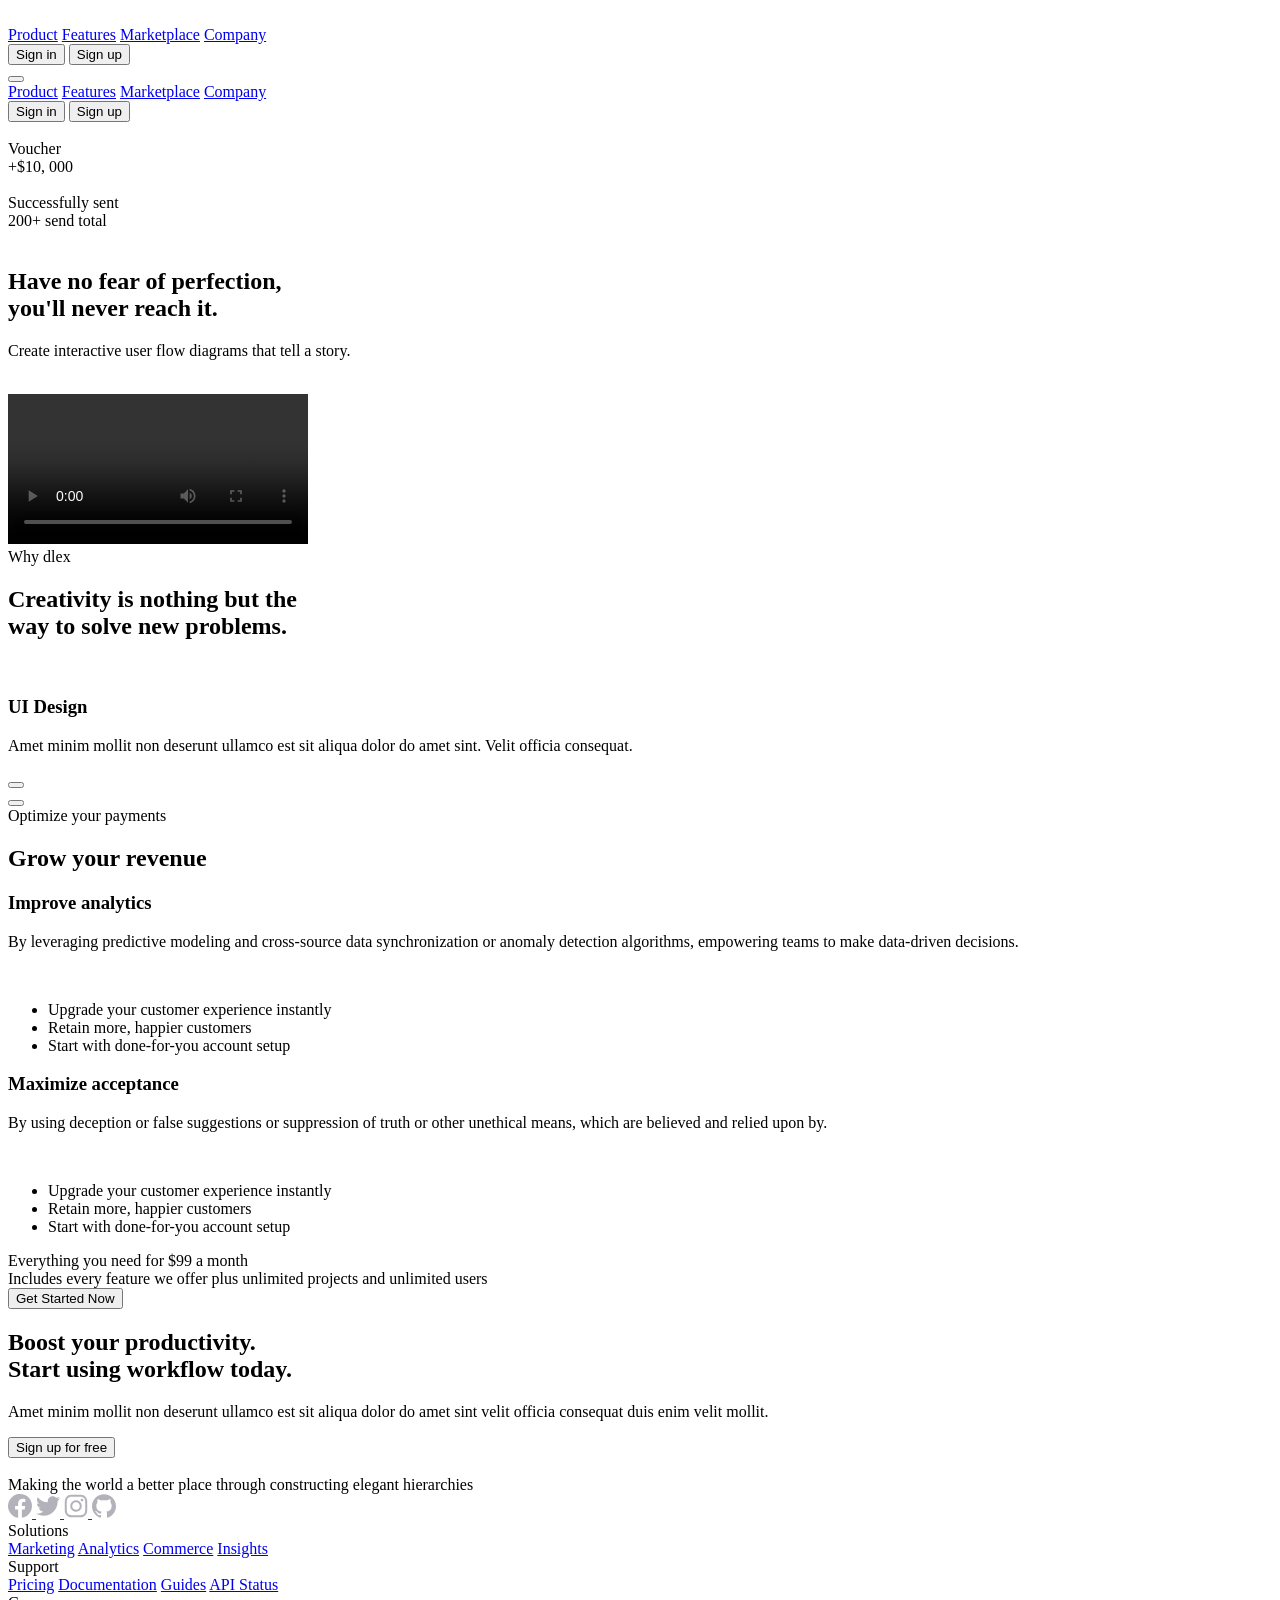
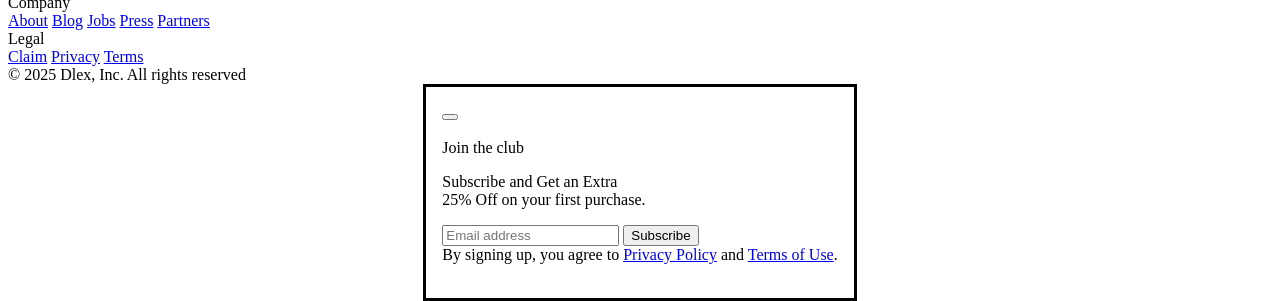
==== public/index.html @ c3bbf48b "feat: add sctructure project" ====
<!DOCTYPE html><html lang="ru"><head>	<meta charset="UTF-8">	<meta name="viewport" content="width=device-width, initial-scale=1.0">	<title>Document</title>	<link rel="preconnect" href="https://fonts.googleapis.com">	<link rel="preconnect" href="https://fonts.gstatic.com" crossorigin>	<link		href="https://fonts.googleapis.com/css2?family=Poppins:ital,wght@0,100;0,200;0,300;0,400;0,500;0,600;0,700;0,800;0,900;1,100;1,200;1,300;1,400;1,500;1,600;1,700;1,800;1,900&display=swap"		rel="stylesheet">	<link rel="stylesheet" href="https://cdn.jsdelivr.net/npm/swiper@11/swiper-bundle.min.css" />	<link rel="stylesheet" href="https://cdn.plyr.io/3.7.8/plyr.css" />	<link rel="stylesheet" href="/css/main.min.css"></head><body>	<header class="header">		<div class="container">			<div class="header-inner">				<a class="header__logotype" href="">					<picture><source srcset="../img/logotype.svg" type="image/webp"><img src="../img/logotype.svg" alt=""></picture>				</a>				<nav class="header-menu">					<a class="header-menu__item" href="#">Product</a>					<a class="header-menu__item" href="#">Features</a>					<a class="header-menu__item" href="#">Marketplace</a>					<a class="header-menu__item" href="#">Company</a>				</nav>				<div class="header-buttons">					<button class="header-buttons__item button--transparent">Sign in</button>					<button class="header-buttons__item button open-popup" data-popup="subscribe">Sign up</button>				</div>				<button class="header-burger">					<span></span>					<span></span>					<span></span>				</button>			</div>		</div>		<div class="header-mobile">			<nav class="header-mobile-menu">				<a class="header-mobile-menu__item" href="#">Product</a>				<a class="header-mobile-menu__item" href="#">Features</a>				<a class="header-mobile-menu__item" href="#">Marketplace</a>				<a class="header-mobile-menu__item" href="#">Company</a>			</nav>			<div class="header-mobile-buttons">				<button class="header-mobile-buttons__item button--transparent">Sign in</button>				<button class="header-mobile-buttons__item button open-popup" data-popup="subscribe">Sign up</button>			</div>		</div>	</header>	<!-- /.header -->	<main class="main">		<section class="hero">			<div class="container">				<div class="hero-inner">					<div class="hero-video-voucher">						<div class="hero-video-voucher__icon">							<picture><source srcset="../img/voucher-icon.svg" type="image/webp"><img src="../img/voucher-icon.svg" alt=""></picture>						</div>						<div class="hero-video-voucher-data">							<div class="hero-video-voucher-data__title">Voucher</div>							<div class="hero-video-voucher-data__price">+$10, 000</div>						</div>					</div>					<div class="hero-video__arrow"></div>					<div class="hero-video-team">						<div class="hero-video-team-header">							<div class="hero-video-team-header__icon">								<picture><source srcset="../img/success-icon.svg" type="image/webp"><img src="../img/success-icon.svg" alt=""></picture>							</div>							<div class="hero-video-team-header-data">								<div class="hero-video-team-header-data__title">Successfully sent</div>								<div class="hero-video-team-header-data__total">200+ send total</div>							</div>						</div>						<div class="hero-video-team-body">							<picture><source srcset="../img/team.webp" type="image/webp"><img class="hero-video-team-body__image" src="../img/team.png" alt=""></picture>						</div>					</div>					<div class="hero-header">						<h1 class="hero-header__title">Have no fear of perfection, <br> you'll never reach it.</h1>						<p class="hero-header__description">Create interactive user flow diagrams that tell a story.</p>						<picture><source srcset="../img/diagramma-icon.svg" type="image/webp"><img class="hero-header__diagramma" src="../img/diagramma-icon.svg" alt=""></picture>						<picture><source srcset="../img/memoji-icon.svg" type="image/webp"><img class="hero-header__memoji" src="../img/memoji-icon.svg" alt=""></picture>					</div>					<div class="hero-video">						<video id="player" class="hero-video__item" playsinline controls							data-poster="../img/hero-video-poster.png">							<source src="../img/hero-video.mp4" type="video/mp4" />						</video>					</div>				</div>			</div>		</section>		<!-- /.hero -->		<section class="creative">			<div class="container">				<div class="creative-inner">					<div class="creative__pretitle pretitle">Why dlex</div>					<h2 class="creative__title title">Creativity is nothing but the <br> way to solve new problems.</h2>					<div class="swiper creative-slider">						<div class="swiper-wrapper">							<div class="swiper-slide creative-slider-slide">								<picture><source srcset="../img/creative-icon-1.svg" type="image/webp"><img class="creative-slider-slide__icon" src="../img/creative-icon-1.svg" alt=""></picture>								<h3 class="creative-slider-slide__title">UI Design</h3>								<p class="creative-slider-slide__description">									Amet minim mollit non deserunt ullamco est sit aliqua dolor do amet sint. Velit									officia consequat.								</p>							</div>							<div class="swiper-slide creative-slider-slide">								<picture><source srcset="../img/creative-icon-2.svg" type="image/webp"><img class="creative-slider-slide__icon" src="../img/creative-icon-2.svg" alt=""></picture>								<h3 class="creative-slider-slide__title">UX & Research</h3>								<p class="creative-slider-slide__description">									Amet minim mollit non deserunt ullamco est sit aliqua dolor do amet sint. Velit									officia consequat.								</p>							</div>							<div class="swiper-slide creative-slider-slide">								<picture><source srcset="../img/creative-icon-3.svg" type="image/webp"><img class="creative-slider-slide__icon" src="../img/creative-icon-3.svg" alt=""></picture>								<h3 class="creative-slider-slide__title">Fast delivery</h3>								<p class="creative-slider-slide__description">									Amet minim mollit non deserunt ullamco est sit aliqua dolor do amet sint. Velit									officia consequat.								</p>							</div>							<div class="swiper-slide creative-slider-slide">								<picture><source srcset="../img/creative-icon-4.svg" type="image/webp"><img class="creative-slider-slide__icon" src="../img/creative-icon-4.svg" alt=""></picture>								<h3 class="creative-slider-slide__title">Customer support</h3>								<p class="creative-slider-slide__description">									Amet minim mollit non deserunt ullamco est sit aliqua dolor do amet sint. Velit									officia consequat.								</p>							</div>							<div class="swiper-slide creative-slider-slide">								<picture><source srcset="../img/creative-icon-2.svg" type="image/webp"><img class="creative-slider-slide__icon" src="../img/creative-icon-2.svg" alt=""></picture>								<h3 class="creative-slider-slide__title">UX & Research</h3>								<p class="creative-slider-slide__description">									Amet minim mollit non deserunt ullamco est sit aliqua dolor do amet sint. Velit									officia consequat.								</p>							</div>						</div>						<div class="creative-slider-controls">							<button class="creative-slider-button-prev"></button>							<div class="creative-slider-pagination"></div>							<button class="creative-slider-button-next"></button>						</div>					</div>				</div>			</div>		</section>		<!-- /.creative -->		<section class="revenue">			<div class="container">				<div class="revenue-inner">					<div class="revenue__pretitle pretitle">Optimize your payments</div>					<h2 class="revenue__title title">Grow your revenue</h2>					<div class="revenue-items">						<div class="revenue-item">							<h3 class="revenue-item__title">Improve analytics</h3>							<p class="revenue-item__description">								By leveraging predictive modeling and cross-source data synchronization or anomaly								detection algorithms, empowering teams to make data-driven decisions.							</p>							<picture><source srcset="../img/revenue-image-1.webp" type="image/webp"><img class="revenue-item__image" src="../img/revenue-image-1.png" alt=""></picture>							<ul class="revenue-item__list">								<li>Upgrade your customer experience instantly</li>								<li>Retain more, happier customers</li>								<li>Start with done-for-you account setup</li>							</ul>						</div>						<div class="revenue-item">							<h3 class="revenue-item__title">Maximize acceptance</h3>							<p class="revenue-item__description">								By using deception or false suggestions or suppression of truth or other unethical								means, which are believed and relied upon by.							</p>							<div class="revenue-item__image-wrapper">								<picture><source srcset="../img/revenue-image-2.webp" type="image/webp"><img class="revenue-item__image" src="../img/revenue-image-2.png" alt=""></picture>								<picture><source srcset="../img/revenue-image-2-child.webp" type="image/webp"><img class="revenue-item__image-label" src="../img/revenue-image-2-child.png" alt=""></picture>							</div>							<ul class="revenue-item__list">								<li>Upgrade your customer experience instantly</li>								<li>Retain more, happier customers</li>								<li>Start with done-for-you account setup</li>							</ul>						</div>					</div>				</div>			</div>		</section>		<!-- /.revenue -->		<section class="price">			<div class="container">				<div class="price-inner">					<div class="price-text">						<div class="price-text__title">Everything you need for <span>$99 a month</span></div>						<div class="price-text__description">							Includes every feature we offer plus unlimited projects and unlimited users						</div>					</div>					<button class="price__button button open-popup" data-popup="subscribe">Get Started Now</button>				</div>			</div>		</section>		<!-- /.price -->		<section class="registration">			<div class="container">				<div class="registration-inner">					<h2 class="registration__title">						Boost your productivity. <br>						Start using workflow today.					</h2>					<p class="registration__description">						Amet minim mollit non deserunt ullamco est sit aliqua dolor do amet sint velit officia consequat						duis enim velit mollit.					</p>					<button class="registration__button button button--light open-popup" data-popup="subscribe">Sign up						for free</button>				</div>			</div>		</section>		<!-- /.registration -->	</main>	<!-- /.main -->	<footer class="footer">		<div class="container">			<div class="footer-inner">				<div class="footer-top">					<div class="footer-column">						<a class="footer__logotype" href="#">							<picture><source srcset="../img/logotype-dark.svg" type="image/webp"><img src="../img/logotype-dark.svg" alt=""></picture>						</a>						<div class="footer__description">							Making the world a better place through constructing elegant hierarchies						</div>						<div class="footer-socials">							<a class="footer-socials__item footer-socials__item--facebook" href="">								<svg xmlns="http://www.w3.org/2000/svg" width="24" height="24" viewBox="0 0 24 24"									fill="none">									<g clip-path="url(#clip0_2008_184)">										<path											d="M24 12.0006C23.9996 9.70738 23.3422 7.46232 22.1056 5.53116C20.8689 3.6 19.1048 2.06362 17.0221 1.1039C14.9394 0.144184 12.6254 -0.198683 10.3538 0.115894C8.08235 0.43047 5.94854 1.38932 4.20505 2.87892C2.46156 4.36852 1.18139 6.3265 0.516104 8.52105C-0.149185 10.7156 -0.171736 13.0548 0.451122 15.2618C1.07398 17.4688 2.31616 19.4511 4.03061 20.974C5.74506 22.4969 7.85999 23.4967 10.125 23.8551V15.4693H7.0785V12.0006H10.125V9.35681C10.125 6.34931 11.9167 4.68806 14.6572 4.68806C15.5573 4.70054 16.4551 4.77875 17.3438 4.92206V7.87556H15.8302C15.5723 7.84131 15.31 7.86553 15.0628 7.94643C14.8155 8.02734 14.5896 8.16285 14.4018 8.34293C14.214 8.52301 14.0691 8.74303 13.978 8.9867C13.8868 9.23037 13.8516 9.49144 13.875 9.75056V12.0006H17.2035L16.671 15.4693H13.875V23.8551C16.6978 23.4085 19.2686 21.9691 21.1248 19.796C22.9809 17.6228 24.0005 14.8585 24 12.0006Z"											fill="#121127" fill-opacity="0.32" />									</g>									<defs>										<clipPath id="clip0_2008_184">											<rect width="24" height="24" fill="white" />										</clipPath>									</defs>								</svg>							</a>							<a class="footer-socials__item footer-socials__item--twitter" href="">								<svg width="24" height="24" viewBox="0 0 24 24" fill="none"									xmlns="http://www.w3.org/2000/svg">									<g clip-path="url(#clip0_2008_185)">										<path											d="M24 4.575C23.1 4.95 22.2 5.25 21.15 5.325C22.2 4.725 22.95 3.75 23.325 2.625C22.35 3.225 21.3 3.6 20.175 3.825C19.275 2.85 18 2.25 16.65 2.25C13.95 2.25 11.7 4.425 11.7 7.2C11.7 7.575 11.775 7.95 11.85 8.325C7.72502 8.1 4.12502 6.15 1.65002 3.15C1.20002 3.9 0.975018 4.725 0.975018 5.625C0.975018 7.35 1.87502 8.85 3.15002 9.75C2.32502 9.75 1.57502 9.525 0.900018 9.15V9.225C0.900018 11.625 2.62502 13.575 4.87502 14.025C4.42502 14.1 4.05002 14.175 3.60002 14.175C3.30002 14.175 3.00002 14.175 2.70002 14.1C3.30002 16.05 5.17502 17.475 7.27502 17.55C5.62502 18.9 3.45002 19.65 1.12502 19.65C0.750018 19.65 0.300018 19.65 -0.0749817 19.575C2.17502 20.925 4.80002 21.75 7.57502 21.75C16.65 21.75 21.6 14.25 21.6 7.725C21.6 7.5 21.6 7.275 21.6 7.125C22.5 6.375 23.325 5.55 24 4.575Z"											fill="#121127" fill-opacity="0.32" />									</g>									<defs>										<clipPath id="clip0_2008_185">											<rect width="24" height="24" fill="white" />										</clipPath>									</defs>								</svg>							</a>							<a class="footer-socials__item footer-socials__item--instagram" href="">								<svg width="24" height="24" viewBox="0 0 24 24" fill="none"									xmlns="http://www.w3.org/2000/svg">									<g clip-path="url(#clip0_2008_186)">										<path											d="M12 2.775C15 2.775 15.36 2.78625 16.5458 2.84025C17.2593 2.84867 17.9662 2.97984 18.6353 3.228C19.1237 3.40832 19.5656 3.69588 19.9283 4.0695C20.3019 4.43218 20.5894 4.87402 20.7698 5.3625C21.0179 6.0316 21.1491 6.73841 21.1575 7.452C21.2115 8.64 21.225 9 21.225 12C21.225 15 21.2138 15.36 21.1598 16.5458C21.1513 17.2593 21.0202 17.9662 20.772 18.6353C20.5847 19.1202 20.2981 19.5606 19.9305 19.9282C19.5629 20.2958 19.1225 20.5825 18.6375 20.7698C17.9684 21.0179 17.2616 21.1491 16.548 21.1575C15.3623 21.2115 15.006 21.2228 12.0023 21.2228C8.9985 21.2228 8.64225 21.2115 7.4565 21.1575C6.74291 21.1491 6.0361 21.0179 5.367 20.7698C4.87852 20.5894 4.43668 20.3019 4.074 19.9282C3.70038 19.5656 3.41282 19.1237 3.2325 18.6353C2.98434 17.9662 2.85317 17.2593 2.84475 16.5458C2.7885 15.36 2.775 15.0037 2.775 12C2.775 8.99625 2.78625 8.64 2.84025 7.45425C2.84867 6.74066 2.97984 6.03385 3.228 5.36475C3.40898 4.87606 3.69731 4.4342 4.07175 4.07175C4.43443 3.69813 4.87627 3.41057 5.36475 3.23025C6.03385 2.98209 6.74066 2.85092 7.45425 2.8425C8.64 2.7885 9 2.775 12 2.775ZM12 0.75C8.9445 0.75 8.56125 0.76275 7.362 0.8175C6.42842 0.83728 5.5049 1.01478 4.6305 1.3425C3.88032 1.62483 3.20059 2.06707 2.6385 2.6385C2.06626 3.20037 1.62324 3.88012 1.34025 4.6305C1.01253 5.5049 0.83503 6.42842 0.81525 7.362C0.76275 8.56125 0.75 8.9445 0.75 12C0.75 15.0555 0.76275 15.4388 0.8175 16.638C0.83728 17.5716 1.01478 18.4951 1.3425 19.3695C1.62549 20.1199 2.06851 20.7996 2.64075 21.3615C3.20262 21.9337 3.88237 22.3768 4.63275 22.6597C5.50715 22.9875 6.43067 23.165 7.36425 23.1847C8.56425 23.2395 8.94675 23.2523 12.0023 23.2523C15.0578 23.2523 15.441 23.2395 16.6403 23.1847C17.5738 23.165 18.4974 22.9875 19.3718 22.6597C20.1188 22.3702 20.7972 21.928 21.3638 21.3615C21.9303 20.795 22.3724 20.1165 22.662 19.3695C22.9897 18.4951 23.1672 17.5716 23.187 16.638C23.2418 15.438 23.2545 15.0555 23.2545 12C23.2545 8.9445 23.2418 8.56125 23.187 7.362C23.1672 6.42842 22.9897 5.5049 22.662 4.6305C22.379 3.88012 21.936 3.20037 21.3638 2.6385C20.8019 2.06626 20.1221 1.62324 19.3718 1.34025C18.4974 1.01253 17.5738 0.83503 16.6403 0.81525C15.4388 0.76275 15.0555 0.75 12 0.75Z"											fill="#121127" fill-opacity="0.32" />										<path											d="M12 6.2251C10.8578 6.2251 9.74125 6.5638 8.79156 7.19836C7.84187 7.83293 7.10167 8.73486 6.66457 9.7901C6.22748 10.8453 6.11311 12.0065 6.33594 13.1267C6.55877 14.247 7.10879 15.276 7.91644 16.0836C8.72408 16.8913 9.75309 17.4413 10.8733 17.6641C11.9936 17.887 13.1547 17.7726 14.21 17.3355C15.2652 16.8984 16.1671 16.1582 16.8017 15.2085C17.4363 14.2588 17.775 13.1423 17.775 12.0001C17.775 10.4685 17.1665 8.99958 16.0835 7.91656C15.0005 6.83353 13.5316 6.2251 12 6.2251ZM12 15.7501C11.2583 15.7501 10.5333 15.5302 9.91659 15.1181C9.29991 14.7061 8.81926 14.1204 8.53543 13.4352C8.2516 12.7499 8.17734 11.9959 8.32203 11.2685C8.46673 10.5411 8.82388 9.87289 9.34833 9.34845C9.87277 8.824 10.541 8.46685 11.2684 8.32215C11.9958 8.17746 12.7498 8.25172 13.435 8.53555C14.1203 8.81938 14.7059 9.30002 15.118 9.91671C15.53 10.5334 15.75 11.2584 15.75 12.0001C15.75 12.9947 15.3549 13.9485 14.6516 14.6517C13.9484 15.355 12.9945 15.7501 12 15.7501Z"											fill="#121127" fill-opacity="0.32" />										<path											d="M18.0052 7.34478C18.7508 7.34478 19.3552 6.74036 19.3552 5.99478C19.3552 5.24919 18.7508 4.64478 18.0052 4.64478C17.2597 4.64478 16.6552 5.24919 16.6552 5.99478C16.6552 6.74036 17.2597 7.34478 18.0052 7.34478Z"											fill="#121127" fill-opacity="0.32" />									</g>									<defs>										<clipPath id="clip0_2008_186">											<rect width="24" height="24" fill="white" />										</clipPath>									</defs>								</svg>							</a>							<a class="footer-socials__item footer-socials__item--github" href="">								<svg width="24" height="24" viewBox="0 0 24 24" fill="none"									xmlns="http://www.w3.org/2000/svg">									<g clip-path="url(#clip0_2008_187)">										<path fill-rule="evenodd" clip-rule="evenodd"											d="M12 0.300049C5.4 0.300049 0 5.70005 0 12.3C0 17.625 3.45 22.1251 8.175 23.7001C8.775 23.7751 9 23.475 9 23.1C9 22.8001 9 22.0501 9 21.0751C5.625 21.8251 4.95 19.5001 4.95 19.5001C4.425 18.1501 3.6 17.7751 3.6 17.7751C2.475 17.0251 3.675 17.0251 3.675 17.0251C4.875 17.1001 5.55 18.225 5.55 18.225C6.6 20.0251 8.325 19.5001 9.075 19.2001C9.15 18.4501 9.525 17.9251 9.825 17.625C7.125 17.3251 4.35 16.2751 4.35 11.7001C4.35 10.425 4.8 9.30005 5.55 8.47505C5.4 8.17505 5.025 6.97505 5.7 5.32505C5.7 5.32505 6.675 5.02505 9 6.52505C9.975 6.22505 10.95 6.15005 12 6.15005C13.05 6.15005 14.025 6.30005 15 6.52505C17.325 4.95005 18.3 5.25005 18.3 5.25005C18.975 6.90005 18.525 8.10005 18.45 8.40005C19.2 9.22505 19.65 10.2751 19.65 11.625C19.65 16.2001 16.875 17.25 14.175 17.5501C14.625 17.9251 15 18.6751 15 19.8001C15 21.375 15 22.725 15 23.1C15 23.4001 15.225 23.7751 15.825 23.7001C20.55 22.1251 24 17.625 24 12.3C24 5.70005 18.6 0.300049 12 0.300049Z"											fill="#121127" fill-opacity="0.32" />									</g>									<defs>										<clipPath id="clip0_2008_187">											<rect width="24" height="24" fill="white" />										</clipPath>									</defs>								</svg>							</a>						</div>					</div>					<div class="footer-column">						<div class="footer-column__title">Solutions</div>						<nav class="footer-column-menu">							<a class="footer-column-menu__item" href="#">Marketing</a>							<a class="footer-column-menu__item" href="#">Analytics</a>							<a class="footer-column-menu__item" href="#">Commerce</a>							<a class="footer-column-menu__item" href="#">Insights</a>						</nav>					</div>					<div class="footer-column">						<div class="footer-column__title">Support</div>						<nav class="footer-column-menu">							<a class="footer-column-menu__item" href="#">Pricing</a>							<a class="footer-column-menu__item" href="#">Documentation</a>							<a class="footer-column-menu__item" href="#">Guides</a>							<a class="footer-column-menu__item" href="#">API Status</a>						</nav>					</div>					<div class="footer-column">						<div class="footer-column__title">Company</div>						<nav class="footer-column-menu">							<a class="footer-column-menu__item" href="#">About</a>							<a class="footer-column-menu__item" href="#">Blog</a>							<a class="footer-column-menu__item" href="#">Jobs</a>							<a class="footer-column-menu__item" href="#">Press</a>							<a class="footer-column-menu__item" href="#">Partners</a>						</nav>					</div>					<div class="footer-column">						<div class="footer-column__title">Legal</div>						<nav class="footer-column-menu">							<a class="footer-column-menu__item" href="#">Claim</a>							<a class="footer-column-menu__item" href="#">Privacy</a>							<a class="footer-column-menu__item" href="#">Terms</a>						</nav>					</div>				</div>				<div class="footer-bottom">					&copy; 2025 Dlex, Inc. All rights reserved				</div>			</div>		</div>	</footer>	<!-- /.footer -->	<div class="popup-wrapper" data-popup="subscribe">		<dialog class="popup" open>			<button class="popup__close"></button>			<div class="popup-body">				<div class="popup-action">					<picture><source srcset="../img/logotype-popup.svg" type="image/webp"><img class="popup-action__logotype" src="../img/logotype-popup.svg" alt=""></picture>					<div class="popup-action__title">Join the club</div>					<p class="popup-action__description">						Subscribe and Get an Extra <br>						25% Off on your first purchase.					</p>					<form class="popup-action-form" action="#">						<input class="popup-action-form__field" type="email" name="email" placeholder="Email address"							required>						<button class="popup-action-form__button">Subscribe</button>						<div class="popup-action-form__policy">							By signing up, you agree to <a href="#">Privacy Policy</a> and <a href="#">Terms of Use</a>.						</div>					</form>				</div>				<div class="popup-image">					<picture><source srcset="../img/popup-image.webp" type="image/webp"><img class="popup-image__item" src="../img/popup-image.png" alt=""></picture>				</div>			</div>		</dialog>	</div>	<script src="https://cdn.jsdelivr.net/npm/swiper@11/swiper-bundle.min.js"></script>	<script src="https://cdn.plyr.io/3.7.8/plyr.js"></script>	<script src="/js/main.js"></script></body></html>
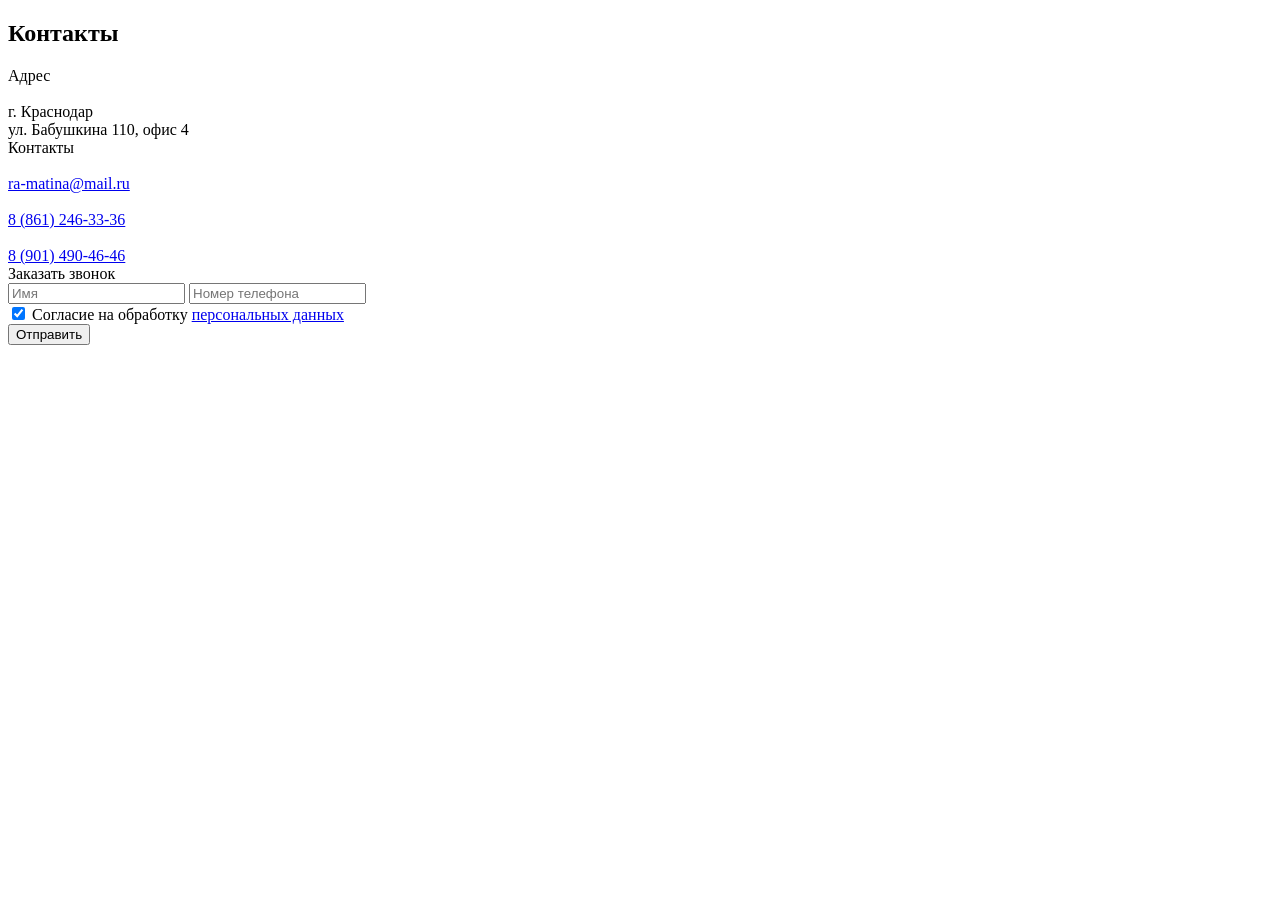
==== commit 76cc27ae: "feat: add contacts section, form" ====
--- a/public/index.html
+++ b/public/index.html
@@ -1 +1 @@
-<!DOCTYPE html><html lang="ru"><head>	<meta charset="UTF-8">	<meta name="viewport" content="width=device-width, initial-scale=1.0">	<title>Document</title>	<link rel="preconnect" href="https://fonts.googleapis.com">	<link rel="preconnect" href="https://fonts.gstatic.com" crossorigin>	<link		href="https://fonts.googleapis.com/css2?family=Poppins:ital,wght@0,100;0,200;0,300;0,400;0,500;0,600;0,700;0,800;0,900;1,100;1,200;1,300;1,400;1,500;1,600;1,700;1,800;1,900&display=swap"		rel="stylesheet">	<link rel="stylesheet" href="https://cdn.jsdelivr.net/npm/swiper@11/swiper-bundle.min.css" />	<link rel="stylesheet" href="https://cdn.plyr.io/3.7.8/plyr.css" />	<link rel="stylesheet" href="/css/main.min.css"></head><body>	<header class="header">		<div class="container">			<div class="header-inner">				<a class="header__logotype" href="">					<picture><source srcset="../img/logotype.svg" type="image/webp"><img src="../img/logotype.svg" alt=""></picture>				</a>				<nav class="header-menu">					<a class="header-menu__item" href="#">Product</a>					<a class="header-menu__item" href="#">Features</a>					<a class="header-menu__item" href="#">Marketplace</a>					<a class="header-menu__item" href="#">Company</a>				</nav>				<div class="header-buttons">					<button class="header-buttons__item button--transparent">Sign in</button>					<button class="header-buttons__item button open-popup" data-popup="subscribe">Sign up</button>				</div>				<button class="header-burger">					<span></span>					<span></span>					<span></span>				</button>			</div>		</div>		<div class="header-mobile">			<nav class="header-mobile-menu">				<a class="header-mobile-menu__item" href="#">Product</a>				<a class="header-mobile-menu__item" href="#">Features</a>				<a class="header-mobile-menu__item" href="#">Marketplace</a>				<a class="header-mobile-menu__item" href="#">Company</a>			</nav>			<div class="header-mobile-buttons">				<button class="header-mobile-buttons__item button--transparent">Sign in</button>				<button class="header-mobile-buttons__item button open-popup" data-popup="subscribe">Sign up</button>			</div>		</div>	</header>	<!-- /.header -->	<main class="main">		<section class="hero">			<div class="container">				<div class="hero-inner">					<div class="hero-video-voucher">						<div class="hero-video-voucher__icon">							<picture><source srcset="../img/voucher-icon.svg" type="image/webp"><img src="../img/voucher-icon.svg" alt=""></picture>						</div>						<div class="hero-video-voucher-data">							<div class="hero-video-voucher-data__title">Voucher</div>							<div class="hero-video-voucher-data__price">+$10, 000</div>						</div>					</div>					<div class="hero-video__arrow"></div>					<div class="hero-video-team">						<div class="hero-video-team-header">							<div class="hero-video-team-header__icon">								<picture><source srcset="../img/success-icon.svg" type="image/webp"><img src="../img/success-icon.svg" alt=""></picture>							</div>							<div class="hero-video-team-header-data">								<div class="hero-video-team-header-data__title">Successfully sent</div>								<div class="hero-video-team-header-data__total">200+ send total</div>							</div>						</div>						<div class="hero-video-team-body">							<picture><source srcset="../img/team.webp" type="image/webp"><img class="hero-video-team-body__image" src="../img/team.png" alt=""></picture>						</div>					</div>					<div class="hero-header">						<h1 class="hero-header__title">Have no fear of perfection, <br> you'll never reach it.</h1>						<p class="hero-header__description">Create interactive user flow diagrams that tell a story.</p>						<picture><source srcset="../img/diagramma-icon.svg" type="image/webp"><img class="hero-header__diagramma" src="../img/diagramma-icon.svg" alt=""></picture>						<picture><source srcset="../img/memoji-icon.svg" type="image/webp"><img class="hero-header__memoji" src="../img/memoji-icon.svg" alt=""></picture>					</div>					<div class="hero-video">						<video id="player" class="hero-video__item" playsinline controls							data-poster="../img/hero-video-poster.png">							<source src="../img/hero-video.mp4" type="video/mp4" />						</video>					</div>				</div>			</div>		</section>		<!-- /.hero -->		<section class="creative">			<div class="container">				<div class="creative-inner">					<div class="creative__pretitle pretitle">Why dlex</div>					<h2 class="creative__title title">Creativity is nothing but the <br> way to solve new problems.</h2>					<div class="swiper creative-slider">						<div class="swiper-wrapper">							<div class="swiper-slide creative-slider-slide">								<picture><source srcset="../img/creative-icon-1.svg" type="image/webp"><img class="creative-slider-slide__icon" src="../img/creative-icon-1.svg" alt=""></picture>								<h3 class="creative-slider-slide__title">UI Design</h3>								<p class="creative-slider-slide__description">									Amet minim mollit non deserunt ullamco est sit aliqua dolor do amet sint. Velit									officia consequat.								</p>							</div>							<div class="swiper-slide creative-slider-slide">								<picture><source srcset="../img/creative-icon-2.svg" type="image/webp"><img class="creative-slider-slide__icon" src="../img/creative-icon-2.svg" alt=""></picture>								<h3 class="creative-slider-slide__title">UX & Research</h3>								<p class="creative-slider-slide__description">									Amet minim mollit non deserunt ullamco est sit aliqua dolor do amet sint. Velit									officia consequat.								</p>							</div>							<div class="swiper-slide creative-slider-slide">								<picture><source srcset="../img/creative-icon-3.svg" type="image/webp"><img class="creative-slider-slide__icon" src="../img/creative-icon-3.svg" alt=""></picture>								<h3 class="creative-slider-slide__title">Fast delivery</h3>								<p class="creative-slider-slide__description">									Amet minim mollit non deserunt ullamco est sit aliqua dolor do amet sint. Velit									officia consequat.								</p>							</div>							<div class="swiper-slide creative-slider-slide">								<picture><source srcset="../img/creative-icon-4.svg" type="image/webp"><img class="creative-slider-slide__icon" src="../img/creative-icon-4.svg" alt=""></picture>								<h3 class="creative-slider-slide__title">Customer support</h3>								<p class="creative-slider-slide__description">									Amet minim mollit non deserunt ullamco est sit aliqua dolor do amet sint. Velit									officia consequat.								</p>							</div>							<div class="swiper-slide creative-slider-slide">								<picture><source srcset="../img/creative-icon-2.svg" type="image/webp"><img class="creative-slider-slide__icon" src="../img/creative-icon-2.svg" alt=""></picture>								<h3 class="creative-slider-slide__title">UX & Research</h3>								<p class="creative-slider-slide__description">									Amet minim mollit non deserunt ullamco est sit aliqua dolor do amet sint. Velit									officia consequat.								</p>							</div>						</div>						<div class="creative-slider-controls">							<button class="creative-slider-button-prev"></button>							<div class="creative-slider-pagination"></div>							<button class="creative-slider-button-next"></button>						</div>					</div>				</div>			</div>		</section>		<!-- /.creative -->		<section class="revenue">			<div class="container">				<div class="revenue-inner">					<div class="revenue__pretitle pretitle">Optimize your payments</div>					<h2 class="revenue__title title">Grow your revenue</h2>					<div class="revenue-items">						<div class="revenue-item">							<h3 class="revenue-item__title">Improve analytics</h3>							<p class="revenue-item__description">								By leveraging predictive modeling and cross-source data synchronization or anomaly								detection algorithms, empowering teams to make data-driven decisions.							</p>							<picture><source srcset="../img/revenue-image-1.webp" type="image/webp"><img class="revenue-item__image" src="../img/revenue-image-1.png" alt=""></picture>							<ul class="revenue-item__list">								<li>Upgrade your customer experience instantly</li>								<li>Retain more, happier customers</li>								<li>Start with done-for-you account setup</li>							</ul>						</div>						<div class="revenue-item">							<h3 class="revenue-item__title">Maximize acceptance</h3>							<p class="revenue-item__description">								By using deception or false suggestions or suppression of truth or other unethical								means, which are believed and relied upon by.							</p>							<div class="revenue-item__image-wrapper">								<picture><source srcset="../img/revenue-image-2.webp" type="image/webp"><img class="revenue-item__image" src="../img/revenue-image-2.png" alt=""></picture>								<picture><source srcset="../img/revenue-image-2-child.webp" type="image/webp"><img class="revenue-item__image-label" src="../img/revenue-image-2-child.png" alt=""></picture>							</div>							<ul class="revenue-item__list">								<li>Upgrade your customer experience instantly</li>								<li>Retain more, happier customers</li>								<li>Start with done-for-you account setup</li>							</ul>						</div>					</div>				</div>			</div>		</section>		<!-- /.revenue -->		<section class="price">			<div class="container">				<div class="price-inner">					<div class="price-text">						<div class="price-text__title">Everything you need for <span>$99 a month</span></div>						<div class="price-text__description">							Includes every feature we offer plus unlimited projects and unlimited users						</div>					</div>					<button class="price__button button open-popup" data-popup="subscribe">Get Started Now</button>				</div>			</div>		</section>		<!-- /.price -->		<section class="registration">			<div class="container">				<div class="registration-inner">					<h2 class="registration__title">						Boost your productivity. <br>						Start using workflow today.					</h2>					<p class="registration__description">						Amet minim mollit non deserunt ullamco est sit aliqua dolor do amet sint velit officia consequat						duis enim velit mollit.					</p>					<button class="registration__button button button--light open-popup" data-popup="subscribe">Sign up						for free</button>				</div>			</div>		</section>		<!-- /.registration -->	</main>	<!-- /.main -->	<footer class="footer">		<div class="container">			<div class="footer-inner">				<div class="footer-top">					<div class="footer-column">						<a class="footer__logotype" href="#">							<picture><source srcset="../img/logotype-dark.svg" type="image/webp"><img src="../img/logotype-dark.svg" alt=""></picture>						</a>						<div class="footer__description">							Making the world a better place through constructing elegant hierarchies						</div>						<div class="footer-socials">							<a class="footer-socials__item footer-socials__item--facebook" href="">								<svg xmlns="http://www.w3.org/2000/svg" width="24" height="24" viewBox="0 0 24 24"									fill="none">									<g clip-path="url(#clip0_2008_184)">										<path											d="M24 12.0006C23.9996 9.70738 23.3422 7.46232 22.1056 5.53116C20.8689 3.6 19.1048 2.06362 17.0221 1.1039C14.9394 0.144184 12.6254 -0.198683 10.3538 0.115894C8.08235 0.43047 5.94854 1.38932 4.20505 2.87892C2.46156 4.36852 1.18139 6.3265 0.516104 8.52105C-0.149185 10.7156 -0.171736 13.0548 0.451122 15.2618C1.07398 17.4688 2.31616 19.4511 4.03061 20.974C5.74506 22.4969 7.85999 23.4967 10.125 23.8551V15.4693H7.0785V12.0006H10.125V9.35681C10.125 6.34931 11.9167 4.68806 14.6572 4.68806C15.5573 4.70054 16.4551 4.77875 17.3438 4.92206V7.87556H15.8302C15.5723 7.84131 15.31 7.86553 15.0628 7.94643C14.8155 8.02734 14.5896 8.16285 14.4018 8.34293C14.214 8.52301 14.0691 8.74303 13.978 8.9867C13.8868 9.23037 13.8516 9.49144 13.875 9.75056V12.0006H17.2035L16.671 15.4693H13.875V23.8551C16.6978 23.4085 19.2686 21.9691 21.1248 19.796C22.9809 17.6228 24.0005 14.8585 24 12.0006Z"											fill="#121127" fill-opacity="0.32" />									</g>									<defs>										<clipPath id="clip0_2008_184">											<rect width="24" height="24" fill="white" />										</clipPath>									</defs>								</svg>							</a>							<a class="footer-socials__item footer-socials__item--twitter" href="">								<svg width="24" height="24" viewBox="0 0 24 24" fill="none"									xmlns="http://www.w3.org/2000/svg">									<g clip-path="url(#clip0_2008_185)">										<path											d="M24 4.575C23.1 4.95 22.2 5.25 21.15 5.325C22.2 4.725 22.95 3.75 23.325 2.625C22.35 3.225 21.3 3.6 20.175 3.825C19.275 2.85 18 2.25 16.65 2.25C13.95 2.25 11.7 4.425 11.7 7.2C11.7 7.575 11.775 7.95 11.85 8.325C7.72502 8.1 4.12502 6.15 1.65002 3.15C1.20002 3.9 0.975018 4.725 0.975018 5.625C0.975018 7.35 1.87502 8.85 3.15002 9.75C2.32502 9.75 1.57502 9.525 0.900018 9.15V9.225C0.900018 11.625 2.62502 13.575 4.87502 14.025C4.42502 14.1 4.05002 14.175 3.60002 14.175C3.30002 14.175 3.00002 14.175 2.70002 14.1C3.30002 16.05 5.17502 17.475 7.27502 17.55C5.62502 18.9 3.45002 19.65 1.12502 19.65C0.750018 19.65 0.300018 19.65 -0.0749817 19.575C2.17502 20.925 4.80002 21.75 7.57502 21.75C16.65 21.75 21.6 14.25 21.6 7.725C21.6 7.5 21.6 7.275 21.6 7.125C22.5 6.375 23.325 5.55 24 4.575Z"											fill="#121127" fill-opacity="0.32" />									</g>									<defs>										<clipPath id="clip0_2008_185">											<rect width="24" height="24" fill="white" />										</clipPath>									</defs>								</svg>							</a>							<a class="footer-socials__item footer-socials__item--instagram" href="">								<svg width="24" height="24" viewBox="0 0 24 24" fill="none"									xmlns="http://www.w3.org/2000/svg">									<g clip-path="url(#clip0_2008_186)">										<path											d="M12 2.775C15 2.775 15.36 2.78625 16.5458 2.84025C17.2593 2.84867 17.9662 2.97984 18.6353 3.228C19.1237 3.40832 19.5656 3.69588 19.9283 4.0695C20.3019 4.43218 20.5894 4.87402 20.7698 5.3625C21.0179 6.0316 21.1491 6.73841 21.1575 7.452C21.2115 8.64 21.225 9 21.225 12C21.225 15 21.2138 15.36 21.1598 16.5458C21.1513 17.2593 21.0202 17.9662 20.772 18.6353C20.5847 19.1202 20.2981 19.5606 19.9305 19.9282C19.5629 20.2958 19.1225 20.5825 18.6375 20.7698C17.9684 21.0179 17.2616 21.1491 16.548 21.1575C15.3623 21.2115 15.006 21.2228 12.0023 21.2228C8.9985 21.2228 8.64225 21.2115 7.4565 21.1575C6.74291 21.1491 6.0361 21.0179 5.367 20.7698C4.87852 20.5894 4.43668 20.3019 4.074 19.9282C3.70038 19.5656 3.41282 19.1237 3.2325 18.6353C2.98434 17.9662 2.85317 17.2593 2.84475 16.5458C2.7885 15.36 2.775 15.0037 2.775 12C2.775 8.99625 2.78625 8.64 2.84025 7.45425C2.84867 6.74066 2.97984 6.03385 3.228 5.36475C3.40898 4.87606 3.69731 4.4342 4.07175 4.07175C4.43443 3.69813 4.87627 3.41057 5.36475 3.23025C6.03385 2.98209 6.74066 2.85092 7.45425 2.8425C8.64 2.7885 9 2.775 12 2.775ZM12 0.75C8.9445 0.75 8.56125 0.76275 7.362 0.8175C6.42842 0.83728 5.5049 1.01478 4.6305 1.3425C3.88032 1.62483 3.20059 2.06707 2.6385 2.6385C2.06626 3.20037 1.62324 3.88012 1.34025 4.6305C1.01253 5.5049 0.83503 6.42842 0.81525 7.362C0.76275 8.56125 0.75 8.9445 0.75 12C0.75 15.0555 0.76275 15.4388 0.8175 16.638C0.83728 17.5716 1.01478 18.4951 1.3425 19.3695C1.62549 20.1199 2.06851 20.7996 2.64075 21.3615C3.20262 21.9337 3.88237 22.3768 4.63275 22.6597C5.50715 22.9875 6.43067 23.165 7.36425 23.1847C8.56425 23.2395 8.94675 23.2523 12.0023 23.2523C15.0578 23.2523 15.441 23.2395 16.6403 23.1847C17.5738 23.165 18.4974 22.9875 19.3718 22.6597C20.1188 22.3702 20.7972 21.928 21.3638 21.3615C21.9303 20.795 22.3724 20.1165 22.662 19.3695C22.9897 18.4951 23.1672 17.5716 23.187 16.638C23.2418 15.438 23.2545 15.0555 23.2545 12C23.2545 8.9445 23.2418 8.56125 23.187 7.362C23.1672 6.42842 22.9897 5.5049 22.662 4.6305C22.379 3.88012 21.936 3.20037 21.3638 2.6385C20.8019 2.06626 20.1221 1.62324 19.3718 1.34025C18.4974 1.01253 17.5738 0.83503 16.6403 0.81525C15.4388 0.76275 15.0555 0.75 12 0.75Z"											fill="#121127" fill-opacity="0.32" />										<path											d="M12 6.2251C10.8578 6.2251 9.74125 6.5638 8.79156 7.19836C7.84187 7.83293 7.10167 8.73486 6.66457 9.7901C6.22748 10.8453 6.11311 12.0065 6.33594 13.1267C6.55877 14.247 7.10879 15.276 7.91644 16.0836C8.72408 16.8913 9.75309 17.4413 10.8733 17.6641C11.9936 17.887 13.1547 17.7726 14.21 17.3355C15.2652 16.8984 16.1671 16.1582 16.8017 15.2085C17.4363 14.2588 17.775 13.1423 17.775 12.0001C17.775 10.4685 17.1665 8.99958 16.0835 7.91656C15.0005 6.83353 13.5316 6.2251 12 6.2251ZM12 15.7501C11.2583 15.7501 10.5333 15.5302 9.91659 15.1181C9.29991 14.7061 8.81926 14.1204 8.53543 13.4352C8.2516 12.7499 8.17734 11.9959 8.32203 11.2685C8.46673 10.5411 8.82388 9.87289 9.34833 9.34845C9.87277 8.824 10.541 8.46685 11.2684 8.32215C11.9958 8.17746 12.7498 8.25172 13.435 8.53555C14.1203 8.81938 14.7059 9.30002 15.118 9.91671C15.53 10.5334 15.75 11.2584 15.75 12.0001C15.75 12.9947 15.3549 13.9485 14.6516 14.6517C13.9484 15.355 12.9945 15.7501 12 15.7501Z"											fill="#121127" fill-opacity="0.32" />										<path											d="M18.0052 7.34478C18.7508 7.34478 19.3552 6.74036 19.3552 5.99478C19.3552 5.24919 18.7508 4.64478 18.0052 4.64478C17.2597 4.64478 16.6552 5.24919 16.6552 5.99478C16.6552 6.74036 17.2597 7.34478 18.0052 7.34478Z"											fill="#121127" fill-opacity="0.32" />									</g>									<defs>										<clipPath id="clip0_2008_186">											<rect width="24" height="24" fill="white" />										</clipPath>									</defs>								</svg>							</a>							<a class="footer-socials__item footer-socials__item--github" href="">								<svg width="24" height="24" viewBox="0 0 24 24" fill="none"									xmlns="http://www.w3.org/2000/svg">									<g clip-path="url(#clip0_2008_187)">										<path fill-rule="evenodd" clip-rule="evenodd"											d="M12 0.300049C5.4 0.300049 0 5.70005 0 12.3C0 17.625 3.45 22.1251 8.175 23.7001C8.775 23.7751 9 23.475 9 23.1C9 22.8001 9 22.0501 9 21.0751C5.625 21.8251 4.95 19.5001 4.95 19.5001C4.425 18.1501 3.6 17.7751 3.6 17.7751C2.475 17.0251 3.675 17.0251 3.675 17.0251C4.875 17.1001 5.55 18.225 5.55 18.225C6.6 20.0251 8.325 19.5001 9.075 19.2001C9.15 18.4501 9.525 17.9251 9.825 17.625C7.125 17.3251 4.35 16.2751 4.35 11.7001C4.35 10.425 4.8 9.30005 5.55 8.47505C5.4 8.17505 5.025 6.97505 5.7 5.32505C5.7 5.32505 6.675 5.02505 9 6.52505C9.975 6.22505 10.95 6.15005 12 6.15005C13.05 6.15005 14.025 6.30005 15 6.52505C17.325 4.95005 18.3 5.25005 18.3 5.25005C18.975 6.90005 18.525 8.10005 18.45 8.40005C19.2 9.22505 19.65 10.2751 19.65 11.625C19.65 16.2001 16.875 17.25 14.175 17.5501C14.625 17.9251 15 18.6751 15 19.8001C15 21.375 15 22.725 15 23.1C15 23.4001 15.225 23.7751 15.825 23.7001C20.55 22.1251 24 17.625 24 12.3C24 5.70005 18.6 0.300049 12 0.300049Z"											fill="#121127" fill-opacity="0.32" />									</g>									<defs>										<clipPath id="clip0_2008_187">											<rect width="24" height="24" fill="white" />										</clipPath>									</defs>								</svg>							</a>						</div>					</div>					<div class="footer-column">						<div class="footer-column__title">Solutions</div>						<nav class="footer-column-menu">							<a class="footer-column-menu__item" href="#">Marketing</a>							<a class="footer-column-menu__item" href="#">Analytics</a>							<a class="footer-column-menu__item" href="#">Commerce</a>							<a class="footer-column-menu__item" href="#">Insights</a>						</nav>					</div>					<div class="footer-column">						<div class="footer-column__title">Support</div>						<nav class="footer-column-menu">							<a class="footer-column-menu__item" href="#">Pricing</a>							<a class="footer-column-menu__item" href="#">Documentation</a>							<a class="footer-column-menu__item" href="#">Guides</a>							<a class="footer-column-menu__item" href="#">API Status</a>						</nav>					</div>					<div class="footer-column">						<div class="footer-column__title">Company</div>						<nav class="footer-column-menu">							<a class="footer-column-menu__item" href="#">About</a>							<a class="footer-column-menu__item" href="#">Blog</a>							<a class="footer-column-menu__item" href="#">Jobs</a>							<a class="footer-column-menu__item" href="#">Press</a>							<a class="footer-column-menu__item" href="#">Partners</a>						</nav>					</div>					<div class="footer-column">						<div class="footer-column__title">Legal</div>						<nav class="footer-column-menu">							<a class="footer-column-menu__item" href="#">Claim</a>							<a class="footer-column-menu__item" href="#">Privacy</a>							<a class="footer-column-menu__item" href="#">Terms</a>						</nav>					</div>				</div>				<div class="footer-bottom">					&copy; 2025 Dlex, Inc. All rights reserved				</div>			</div>		</div>	</footer>	<!-- /.footer -->	<div class="popup-wrapper" data-popup="subscribe">		<dialog class="popup" open>			<button class="popup__close"></button>			<div class="popup-body">				<div class="popup-action">					<picture><source srcset="../img/logotype-popup.svg" type="image/webp"><img class="popup-action__logotype" src="../img/logotype-popup.svg" alt=""></picture>					<div class="popup-action__title">Join the club</div>					<p class="popup-action__description">						Subscribe and Get an Extra <br>						25% Off on your first purchase.					</p>					<form class="popup-action-form" action="#">						<input class="popup-action-form__field" type="email" name="email" placeholder="Email address"							required>						<button class="popup-action-form__button">Subscribe</button>						<div class="popup-action-form__policy">							By signing up, you agree to <a href="#">Privacy Policy</a> and <a href="#">Terms of Use</a>.						</div>					</form>				</div>				<div class="popup-image">					<picture><source srcset="../img/popup-image.webp" type="image/webp"><img class="popup-image__item" src="../img/popup-image.png" alt=""></picture>				</div>			</div>		</dialog>	</div>	<script src="https://cdn.jsdelivr.net/npm/swiper@11/swiper-bundle.min.js"></script>	<script src="https://cdn.plyr.io/3.7.8/plyr.js"></script>	<script src="/js/main.js"></script></body></html>+<!DOCTYPE html><html lang="ru"><head>	<meta charset="UTF-8">	<meta name="viewport" content="width=device-width, initial-scale=1.0">	<title>Document</title>	<link rel="stylesheet" href="https://cdn.jsdelivr.net/npm/swiper@11/swiper-bundle.min.css" />	<link rel="preconnect" href="https://fonts.googleapis.com">	<link rel="preconnect" href="https://fonts.gstatic.com" crossorigin>	<link href="https://fonts.googleapis.com/css2?family=Open+Sans:ital,wght@0,300..800;1,300..800&display=swap"		rel="stylesheet">	<link rel="stylesheet" href="/css/main.min.css"></head><body>	<main class="main">		<section class="contacts">			<div class="container">				<div class="contacts-inner">					<div class="contacts-inner__decor"></div>					<div class="contacts-info">						<h2 class="contacts-info__title title">Контакты</h2>						<div class="contacts-group">							<div class="contacts-group__label">Адрес</div>							<div class="contacts-group-item">								<div class="contacts-group-item__icon">									<picture><source srcset="../img/location.svg" type="image/webp"><img src="../img/location.svg" alt=""></picture>								</div>								<div class="contacts-group-item__value">г. Краснодар <br> ул. Бабушкина 110, офис 4								</div>							</div>						</div>						<div class="contacts-group">							<div class="contacts-group__label">Контакты</div>							<div class="contacts-group-item">								<div class="contacts-group-item__icon">									<picture><source srcset="../img/mail.svg" type="image/webp"><img src="../img/mail.svg" alt=""></picture>								</div>								<div class="contacts-group-item__value">									<a href="mailto:ra-matina@mail.ru">ra-matina@mail.ru</a>								</div>							</div>							<div class="contacts-group-item">								<div class="contacts-group-item__icon">									<picture><source srcset="../img/phone.svg" type="image/webp"><img src="../img/phone.svg" alt=""></picture>								</div>								<div class="contacts-group-item__value">									<a href="tel:88612463336">8 (861) 246-33-36</a>								</div>							</div>							<div class="contacts-group-item">								<div class="contacts-group-item__icon">									<picture><source srcset="../img/phone.svg" type="image/webp"><img src="../img/phone.svg" alt=""></picture>								</div>								<div class="contacts-group-item__value">									<a href="tel:+79014904646">8 (901) 490-46-46</a>								</div>							</div>						</div>					</div>					<form class="contacts-form" action="#" method="POST">						<div class="contacts-form__title">Заказать звонок</div>						<input class="contacts-form__field" type="text" name="name" placeholder="Имя">						<input class="contacts-form__field" type="tel" name="phone" placeholder="Номер телефона">						<div class="contacts-form-checkbox">							<input class="contacts-form-checkbox__input" type="checkbox" id="checkbox" checked>							<label class="contacts-form-checkbox__label" for="checkbox">								Согласие на обработку <a href="#">персональных данных</a>							</label>						</div>						<button class="contacts-form__button button">Отправить</button>					</form>				</div>			</div>		</section>		<!-- /.contacts -->	</main>	<!-- /.main -->	<script src="https://cdn.jsdelivr.net/npm/swiper@11/swiper-bundle.min.js"></script>	<script src="/js/main.js"></script></body></html>
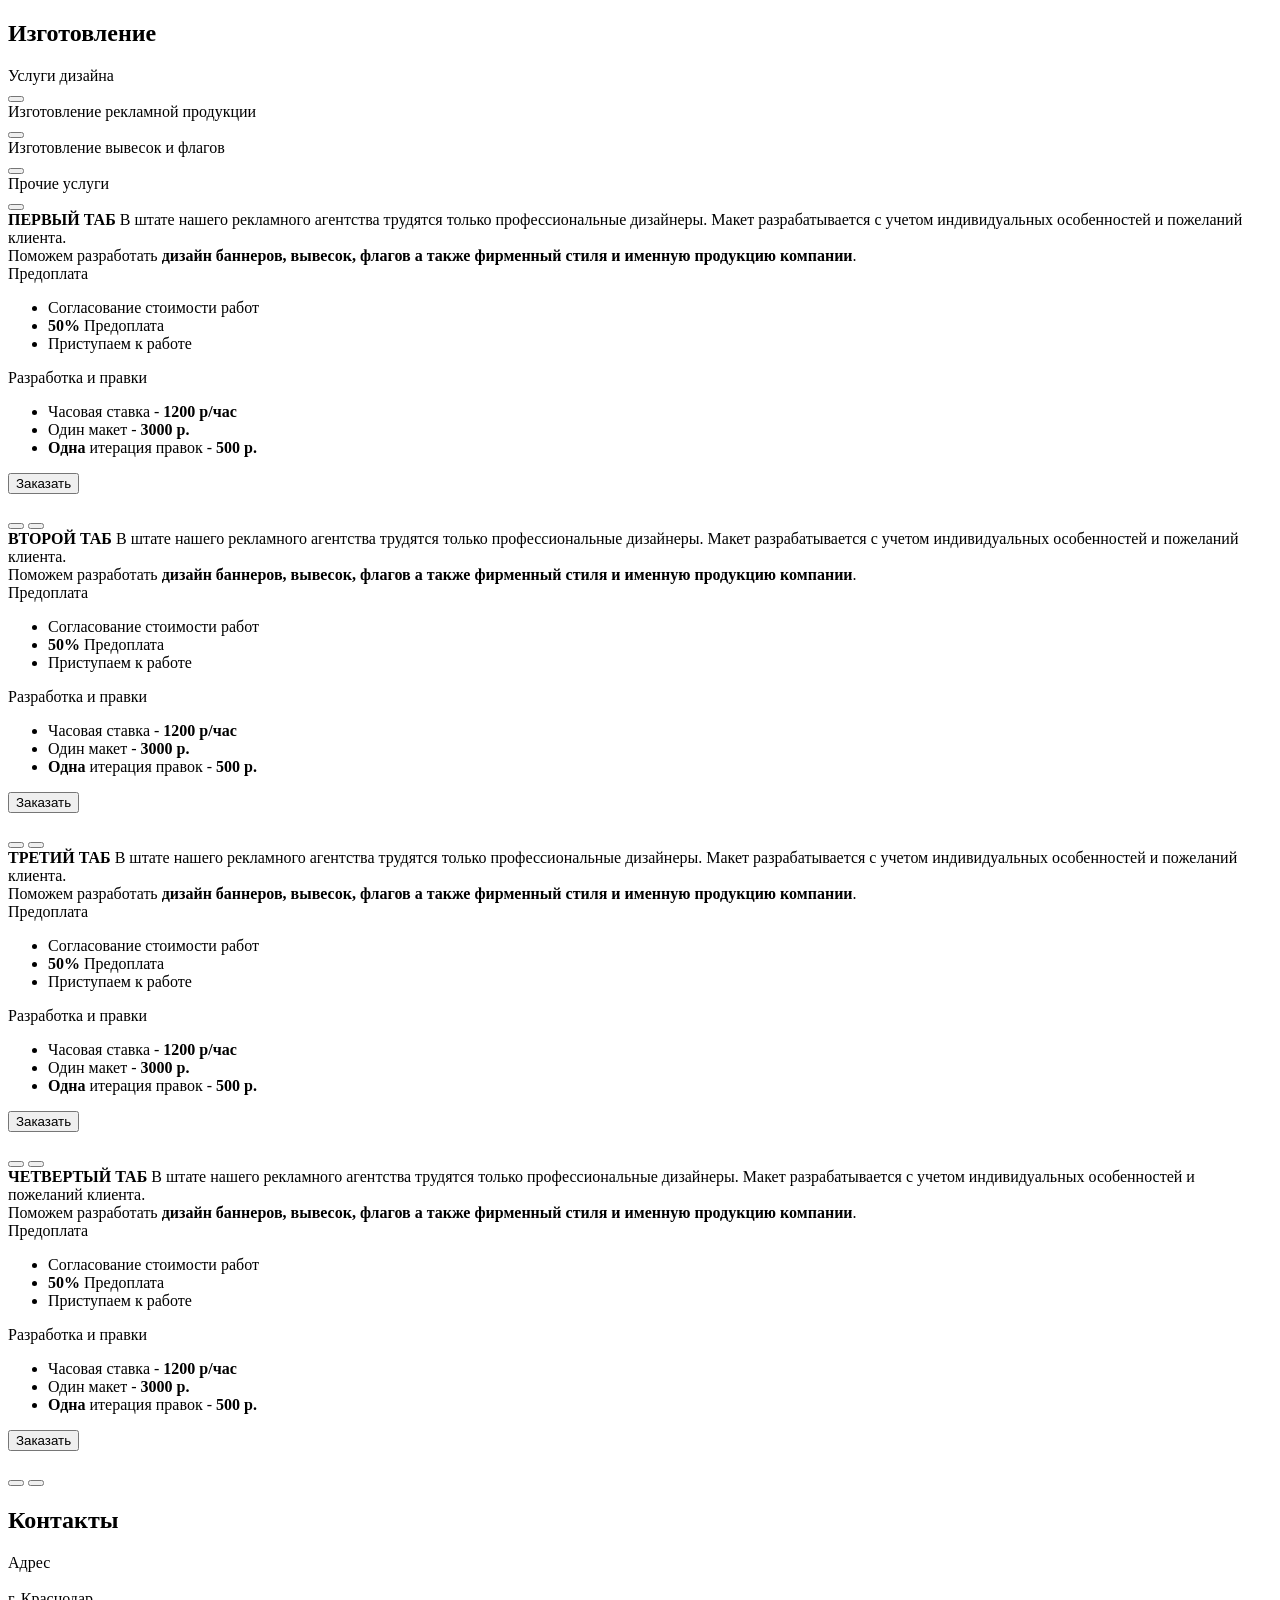
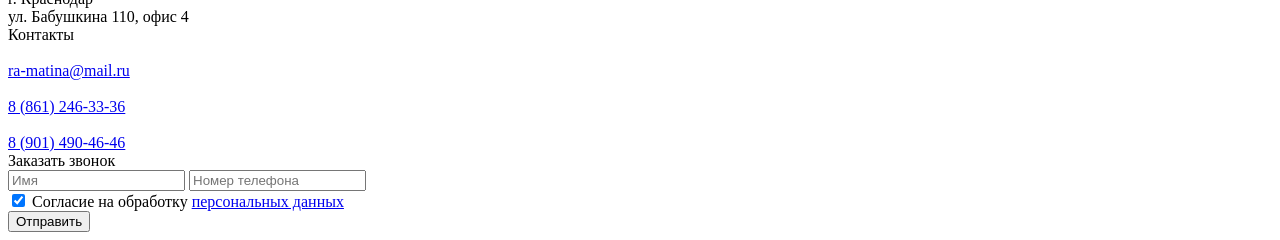
==== commit 01b2ee97: "feat: add tabs section" ====
--- a/public/index.html
+++ b/public/index.html
@@ -1 +1 @@
-<!DOCTYPE html><html lang="ru"><head>	<meta charset="UTF-8">	<meta name="viewport" content="width=device-width, initial-scale=1.0">	<title>Document</title>	<link rel="stylesheet" href="https://cdn.jsdelivr.net/npm/swiper@11/swiper-bundle.min.css" />	<link rel="preconnect" href="https://fonts.googleapis.com">	<link rel="preconnect" href="https://fonts.gstatic.com" crossorigin>	<link href="https://fonts.googleapis.com/css2?family=Open+Sans:ital,wght@0,300..800;1,300..800&display=swap"		rel="stylesheet">	<link rel="stylesheet" href="/css/main.min.css"></head><body>	<main class="main">		<section class="contacts">			<div class="container">				<div class="contacts-inner">					<div class="contacts-inner__decor"></div>					<div class="contacts-info">						<h2 class="contacts-info__title title">Контакты</h2>						<div class="contacts-group">							<div class="contacts-group__label">Адрес</div>							<div class="contacts-group-item">								<div class="contacts-group-item__icon">									<picture><source srcset="../img/location.svg" type="image/webp"><img src="../img/location.svg" alt=""></picture>								</div>								<div class="contacts-group-item__value">г. Краснодар <br> ул. Бабушкина 110, офис 4								</div>							</div>						</div>						<div class="contacts-group">							<div class="contacts-group__label">Контакты</div>							<div class="contacts-group-item">								<div class="contacts-group-item__icon">									<picture><source srcset="../img/mail.svg" type="image/webp"><img src="../img/mail.svg" alt=""></picture>								</div>								<div class="contacts-group-item__value">									<a href="mailto:ra-matina@mail.ru">ra-matina@mail.ru</a>								</div>							</div>							<div class="contacts-group-item">								<div class="contacts-group-item__icon">									<picture><source srcset="../img/phone.svg" type="image/webp"><img src="../img/phone.svg" alt=""></picture>								</div>								<div class="contacts-group-item__value">									<a href="tel:88612463336">8 (861) 246-33-36</a>								</div>							</div>							<div class="contacts-group-item">								<div class="contacts-group-item__icon">									<picture><source srcset="../img/phone.svg" type="image/webp"><img src="../img/phone.svg" alt=""></picture>								</div>								<div class="contacts-group-item__value">									<a href="tel:+79014904646">8 (901) 490-46-46</a>								</div>							</div>						</div>					</div>					<form class="contacts-form" action="#" method="POST">						<div class="contacts-form__title">Заказать звонок</div>						<input class="contacts-form__field" type="text" name="name" placeholder="Имя">						<input class="contacts-form__field" type="tel" name="phone" placeholder="Номер телефона">						<div class="contacts-form-checkbox">							<input class="contacts-form-checkbox__input" type="checkbox" id="checkbox" checked>							<label class="contacts-form-checkbox__label" for="checkbox">								Согласие на обработку <a href="#">персональных данных</a>							</label>						</div>						<button class="contacts-form__button button">Отправить</button>					</form>				</div>			</div>		</section>		<!-- /.contacts -->	</main>	<!-- /.main -->	<script src="https://cdn.jsdelivr.net/npm/swiper@11/swiper-bundle.min.js"></script>	<script src="/js/main.js"></script></body></html>+<!DOCTYPE html><html lang="ru"><head>	<meta charset="UTF-8">	<meta name="viewport" content="width=device-width, initial-scale=1.0">	<title>Document</title>	<link rel="stylesheet" href="https://cdn.jsdelivr.net/npm/swiper@11/swiper-bundle.min.css" />	<link rel="preconnect" href="https://fonts.googleapis.com">	<link rel="preconnect" href="https://fonts.gstatic.com" crossorigin>	<link href="https://fonts.googleapis.com/css2?family=Open+Sans:ital,wght@0,300..800;1,300..800&display=swap"		rel="stylesheet">	<link rel="stylesheet" href="/css/main.min.css"></head><body>	<main class="main">		<section class="services">			<div class="container">				<div class="services-inner">					<h2 class="services__title title">Изготовление</h2>					<div class="services-tabs">						<div class="services-tabs-item active" data-tab="1">							<div class="services-tabs-item__icon"></div>							<div class="services-tabs-item__title">Услуги дизайна</div>							<button class="services-tabs-item__button"></button>						</div>						<div class="services-tabs-item" data-tab="2">							<div class="services-tabs-item__icon"></div>							<div class="services-tabs-item__title">Изготовление рекламной продукции</div>							<button class="services-tabs-item__button"></button>						</div>						<div class="services-tabs-item" data-tab="3">							<div class="services-tabs-item__icon"></div>							<div class="services-tabs-item__title">Изготовление вывесок и флагов</div>							<button class="services-tabs-item__button"></button>						</div>						<div class="services-tabs-item" data-tab="4">							<div class="services-tabs-item__icon"></div>							<div class="services-tabs-item__title">Прочие услуги</div>							<button class="services-tabs-item__button"></button>						</div>					</div>					<div class="services-content">						<div class="services-content-item active" data-tab="1">							<div class="services-content-item-info">								<div class="services-content-item__description">									<strong>ПЕРВЫЙ ТАБ</strong>									В штате нашего рекламного агентства трудятся только профессиональные дизайнеры.									Макет									разрабатывается									с учетом индивидуальных особенностей и пожеланий клиента. <br>									Поможем разработать <strong>дизайн баннеров, вывесок, флагов а также фирменный стиля										и										именную										продукцию компании</strong>.								</div>								<div class="services-content-item-conditions">									<div class="services-content-item-conditions__label">Предоплата</div>									<ul class="services-content-item-conditions__list">										<li>Согласование стоимости работ</li>										<li><b>50%</b> Предоплата</li>										<li>Приступаем к работе</li>									</ul>								</div>								<div class="services-content-item-conditions">									<div class="services-content-item-conditions__label">Разработка и правки</div>									<ul class="services-content-item-conditions__list">										<li>Часовая ставка - <b>1200 р/час</b></li>										<li>Один макет - <b>3000 р.</b></li>										<li><b>Одна</b> итерация правок - <b>500 р.</b></li>									</ul>								</div>								<button class="services-content-item__button button">Заказать</button>							</div>							<div class="swiper services-content-item-slider">								<div class="swiper-wrapper">									<div class="swiper-slide">										<picture><source srcset="../img/slider-image-1.webp" type="image/webp"><img src="../img/slider-image-1.jpg" alt=""></picture>									</div>									<div class="swiper-slide">										<picture><source srcset="../img/slider-image-2.webp" type="image/webp"><img src="../img/slider-image-2.jpg" alt=""></picture>									</div>									<div class="swiper-slide">										<picture><source srcset="../img/slider-image-3.webp" type="image/webp"><img src="../img/slider-image-3.jpg" alt=""></picture>									</div>								</div>								<div class="swiper-pagination services-content-item-slider-pagination"></div>								<button class="services-content-item-slider-button-prev"></button>								<button class="services-content-item-slider-button-next"></button>							</div>						</div>						<div class="services-content-item" data-tab="2">							<div class="services-content-item-info">								<div class="services-content-item__description">									<strong>ВТОРОЙ ТАБ</strong>									В штате нашего рекламного агентства трудятся только профессиональные дизайнеры.									Макет									разрабатывается									с учетом индивидуальных особенностей и пожеланий клиента. <br>									Поможем разработать <strong>дизайн баннеров, вывесок, флагов а также фирменный стиля										и										именную										продукцию компании</strong>.								</div>								<div class="services-content-item-conditions">									<div class="services-content-item-conditions__label">Предоплата</div>									<ul class="services-content-item-conditions__list">										<li>Согласование стоимости работ</li>										<li><b>50%</b> Предоплата</li>										<li>Приступаем к работе</li>									</ul>								</div>								<div class="services-content-item-conditions">									<div class="services-content-item-conditions__label">Разработка и правки</div>									<ul class="services-content-item-conditions__list">										<li>Часовая ставка - <b>1200 р/час</b></li>										<li>Один макет - <b>3000 р.</b></li>										<li><b>Одна</b> итерация правок - <b>500 р.</b></li>									</ul>								</div>								<button class="services-content-item__button button">Заказать</button>							</div>							<div class="swiper services-content-item-slider">								<div class="swiper-wrapper">									<div class="swiper-slide">										<picture><source srcset="../img/slider-image-1.webp" type="image/webp"><img class="noPicture" src="../img/slider-image-1.jpg" alt=""></picture>									</div>									<div class="swiper-slide">										<picture><source srcset="../img/slider-image-2.webp" type="image/webp"><img src="../img/slider-image-2.jpg" alt=""></picture>									</div>									<div class="swiper-slide">										<picture><source srcset="../img/slider-image-3.webp" type="image/webp"><img src="../img/slider-image-3.jpg" alt=""></picture>									</div>								</div>								<div class="swiper-pagination services-content-item-slider-pagination"></div>								<button class="services-content-item-slider-button-prev"></button>								<button class="services-content-item-slider-button-next"></button>							</div>						</div>						<div class="services-content-item" data-tab="3">							<div class="services-content-item-info">								<div class="services-content-item__description">									<strong>ТРЕТИЙ ТАБ</strong>									В штате нашего рекламного агентства трудятся только профессиональные дизайнеры.									Макет									разрабатывается									с учетом индивидуальных особенностей и пожеланий клиента. <br>									Поможем разработать <strong>дизайн баннеров, вывесок, флагов а также фирменный стиля										и										именную										продукцию компании</strong>.								</div>								<div class="services-content-item-conditions">									<div class="services-content-item-conditions__label">Предоплата</div>									<ul class="services-content-item-conditions__list">										<li>Согласование стоимости работ</li>										<li><b>50%</b> Предоплата</li>										<li>Приступаем к работе</li>									</ul>								</div>								<div class="services-content-item-conditions">									<div class="services-content-item-conditions__label">Разработка и правки</div>									<ul class="services-content-item-conditions__list">										<li>Часовая ставка - <b>1200 р/час</b></li>										<li>Один макет - <b>3000 р.</b></li>										<li><b>Одна</b> итерация правок - <b>500 р.</b></li>									</ul>								</div>								<button class="services-content-item__button button">Заказать</button>							</div>							<div class="swiper services-content-item-slider">								<div class="swiper-wrapper">									<div class="swiper-slide">										<picture><source srcset="../img/slider-image-1.webp" type="image/webp"><img class="noPicture" src="../img/slider-image-1.jpg" alt=""></picture>									</div>									<div class="swiper-slide">										<picture><source srcset="../img/slider-image-2.webp" type="image/webp"><img src="../img/slider-image-2.jpg" alt=""></picture>									</div>									<div class="swiper-slide">										<picture><source srcset="../img/slider-image-3.webp" type="image/webp"><img src="../img/slider-image-3.jpg" alt=""></picture>									</div>								</div>								<div class="swiper-pagination services-content-item-slider-pagination"></div>								<button class="services-content-item-slider-button-prev"></button>								<button class="services-content-item-slider-button-next"></button>							</div>						</div>						<div class="services-content-item" data-tab="4">							<div class="services-content-item-info">								<div class="services-content-item__description">									<strong>ЧЕТВЕРТЫЙ ТАБ</strong>									В штате нашего рекламного агентства трудятся только профессиональные дизайнеры.									Макет									разрабатывается									с учетом индивидуальных особенностей и пожеланий клиента. <br>									Поможем разработать <strong>дизайн баннеров, вывесок, флагов а также фирменный стиля										и										именную										продукцию компании</strong>.								</div>								<div class="services-content-item-conditions">									<div class="services-content-item-conditions__label">Предоплата</div>									<ul class="services-content-item-conditions__list">										<li>Согласование стоимости работ</li>										<li><b>50%</b> Предоплата</li>										<li>Приступаем к работе</li>									</ul>								</div>								<div class="services-content-item-conditions">									<div class="services-content-item-conditions__label">Разработка и правки</div>									<ul class="services-content-item-conditions__list">										<li>Часовая ставка - <b>1200 р/час</b></li>										<li>Один макет - <b>3000 р.</b></li>										<li><b>Одна</b> итерация правок - <b>500 р.</b></li>									</ul>								</div>								<button class="services-content-item__button button">Заказать</button>							</div>							<div class="swiper services-content-item-slider">								<div class="swiper-wrapper">									<div class="swiper-slide">										<picture><source srcset="../img/slider-image-1.webp" type="image/webp"><img class="noPicture" src="../img/slider-image-1.jpg" alt=""></picture>									</div>									<div class="swiper-slide">										<picture><source srcset="../img/slider-image-2.webp" type="image/webp"><img src="../img/slider-image-2.jpg" alt=""></picture>									</div>									<div class="swiper-slide">										<picture><source srcset="../img/slider-image-3.webp" type="image/webp"><img src="../img/slider-image-3.jpg" alt=""></picture>									</div>								</div>								<div class="swiper-pagination services-content-item-slider-pagination"></div>								<button class="services-content-item-slider-button-prev"></button>								<button class="services-content-item-slider-button-next"></button>							</div>						</div>					</div>				</div>			</div>		</section>		<!-- /.services -->		<section class="contacts">			<div class="container">				<div class="contacts-inner">					<div class="contacts-inner__decor"></div>					<div class="contacts-info">						<h2 class="contacts-info__title title">Контакты</h2>						<div class="contacts-group">							<div class="contacts-group__label">Адрес</div>							<div class="contacts-group-item">								<div class="contacts-group-item__icon">									<picture><source srcset="../img/location.svg" type="image/webp"><img src="../img/location.svg" alt=""></picture>								</div>								<div class="contacts-group-item__value">г. Краснодар <br> ул. Бабушкина 110, офис 4								</div>							</div>						</div>						<div class="contacts-group">							<div class="contacts-group__label">Контакты</div>							<div class="contacts-group-item">								<div class="contacts-group-item__icon">									<picture><source srcset="../img/mail.svg" type="image/webp"><img src="../img/mail.svg" alt=""></picture>								</div>								<div class="contacts-group-item__value">									<a href="mailto:ra-matina@mail.ru">ra-matina@mail.ru</a>								</div>							</div>							<div class="contacts-group-item">								<div class="contacts-group-item__icon">									<picture><source srcset="../img/phone.svg" type="image/webp"><img src="../img/phone.svg" alt=""></picture>								</div>								<div class="contacts-group-item__value">									<a href="tel:88612463336">8 (861) 246-33-36</a>								</div>							</div>							<div class="contacts-group-item">								<div class="contacts-group-item__icon">									<picture><source srcset="../img/phone.svg" type="image/webp"><img src="../img/phone.svg" alt=""></picture>								</div>								<div class="contacts-group-item__value">									<a href="tel:+79014904646">8 (901) 490-46-46</a>								</div>							</div>						</div>					</div>					<form class="contacts-form" action="#" method="POST">						<div class="contacts-form__title">Заказать звонок</div>						<input class="contacts-form__field" type="text" name="name" placeholder="Имя" required>						<input class="contacts-form__field" type="tel" name="phone" placeholder="Номер телефона"							required>						<div class="contacts-form-checkbox">							<input class="contacts-form-checkbox__input" type="checkbox" id="checkbox" checked>							<label class="contacts-form-checkbox__label" for="checkbox">								Согласие на обработку <a href="#">персональных данных</a>							</label>						</div>						<button class="contacts-form__button button">Отправить</button>						<div class="contacts-form__result"></div>					</form>				</div>			</div>		</section>		<!-- /.contacts -->	</main>	<!-- /.main -->	<script src="https://cdn.jsdelivr.net/npm/swiper@11/swiper-bundle.min.js"></script>	<script src="/js/main.js"></script></body></html>
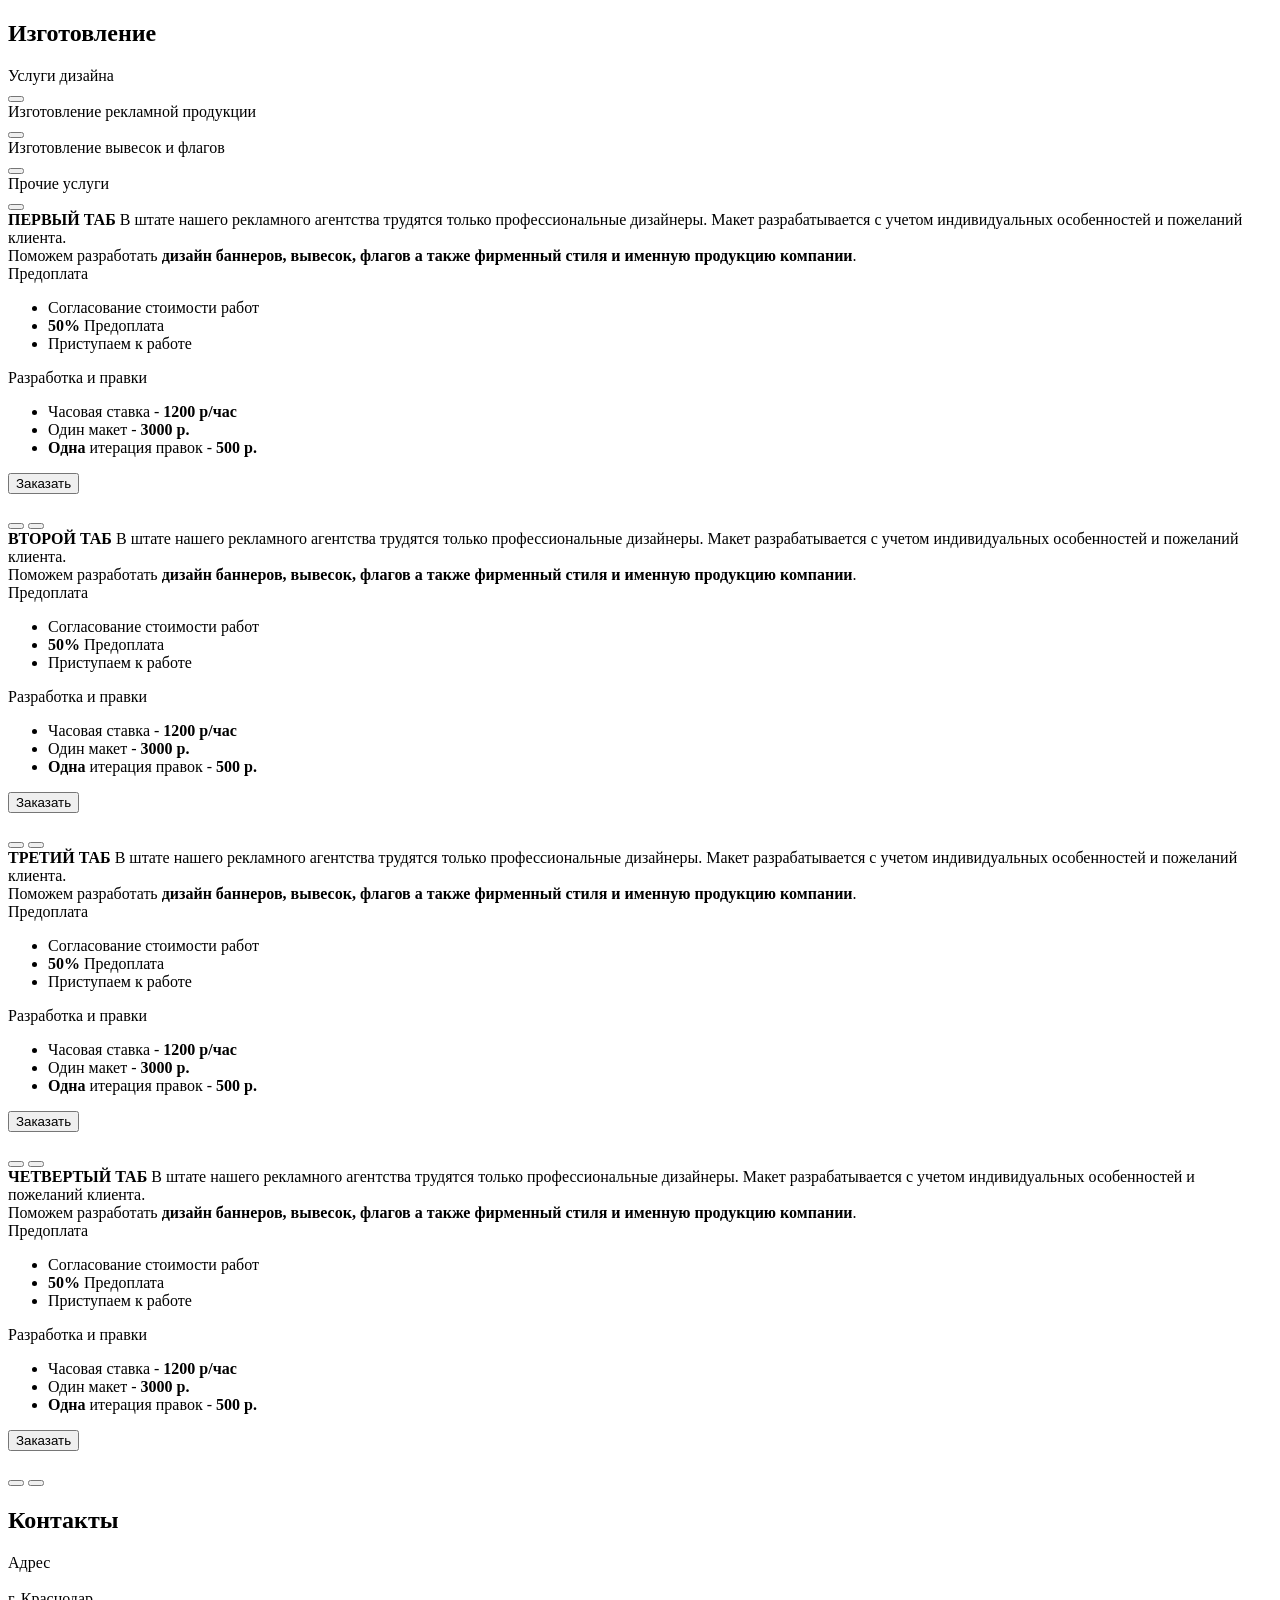
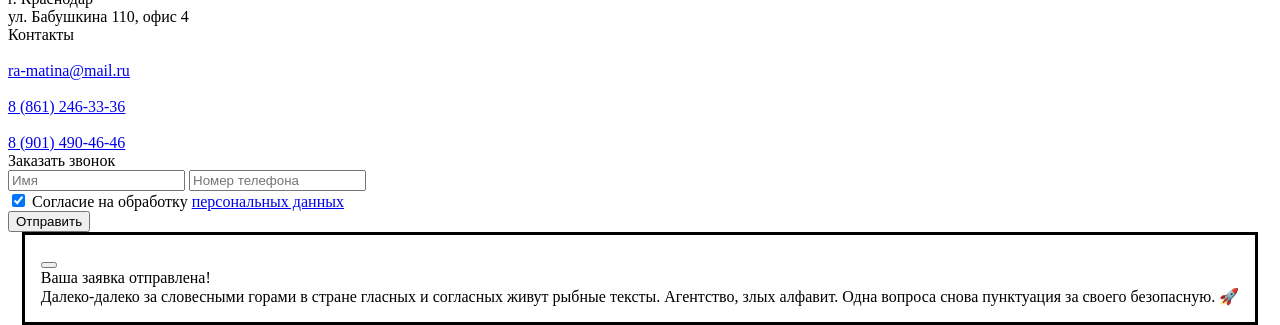
==== commit 9451f56e: "feat: add popup for form" ====
--- a/public/index.html
+++ b/public/index.html
@@ -1 +1 @@
-<!DOCTYPE html><html lang="ru"><head>	<meta charset="UTF-8">	<meta name="viewport" content="width=device-width, initial-scale=1.0">	<title>Document</title>	<link rel="stylesheet" href="https://cdn.jsdelivr.net/npm/swiper@11/swiper-bundle.min.css" />	<link rel="preconnect" href="https://fonts.googleapis.com">	<link rel="preconnect" href="https://fonts.gstatic.com" crossorigin>	<link href="https://fonts.googleapis.com/css2?family=Open+Sans:ital,wght@0,300..800;1,300..800&display=swap"		rel="stylesheet">	<link rel="stylesheet" href="/css/main.min.css"></head><body>	<main class="main">		<section class="services">			<div class="container">				<div class="services-inner">					<h2 class="services__title title">Изготовление</h2>					<div class="services-tabs">						<div class="services-tabs-item active" data-tab="1">							<div class="services-tabs-item__icon"></div>							<div class="services-tabs-item__title">Услуги дизайна</div>							<button class="services-tabs-item__button"></button>						</div>						<div class="services-tabs-item" data-tab="2">							<div class="services-tabs-item__icon"></div>							<div class="services-tabs-item__title">Изготовление рекламной продукции</div>							<button class="services-tabs-item__button"></button>						</div>						<div class="services-tabs-item" data-tab="3">							<div class="services-tabs-item__icon"></div>							<div class="services-tabs-item__title">Изготовление вывесок и флагов</div>							<button class="services-tabs-item__button"></button>						</div>						<div class="services-tabs-item" data-tab="4">							<div class="services-tabs-item__icon"></div>							<div class="services-tabs-item__title">Прочие услуги</div>							<button class="services-tabs-item__button"></button>						</div>					</div>					<div class="services-content">						<div class="services-content-item active" data-tab="1">							<div class="services-content-item-info">								<div class="services-content-item__description">									<strong>ПЕРВЫЙ ТАБ</strong>									В штате нашего рекламного агентства трудятся только профессиональные дизайнеры.									Макет									разрабатывается									с учетом индивидуальных особенностей и пожеланий клиента. <br>									Поможем разработать <strong>дизайн баннеров, вывесок, флагов а также фирменный стиля										и										именную										продукцию компании</strong>.								</div>								<div class="services-content-item-conditions">									<div class="services-content-item-conditions__label">Предоплата</div>									<ul class="services-content-item-conditions__list">										<li>Согласование стоимости работ</li>										<li><b>50%</b> Предоплата</li>										<li>Приступаем к работе</li>									</ul>								</div>								<div class="services-content-item-conditions">									<div class="services-content-item-conditions__label">Разработка и правки</div>									<ul class="services-content-item-conditions__list">										<li>Часовая ставка - <b>1200 р/час</b></li>										<li>Один макет - <b>3000 р.</b></li>										<li><b>Одна</b> итерация правок - <b>500 р.</b></li>									</ul>								</div>								<button class="services-content-item__button button">Заказать</button>							</div>							<div class="swiper services-content-item-slider">								<div class="swiper-wrapper">									<div class="swiper-slide">										<picture><source srcset="../img/slider-image-1.webp" type="image/webp"><img src="../img/slider-image-1.jpg" alt=""></picture>									</div>									<div class="swiper-slide">										<picture><source srcset="../img/slider-image-2.webp" type="image/webp"><img src="../img/slider-image-2.jpg" alt=""></picture>									</div>									<div class="swiper-slide">										<picture><source srcset="../img/slider-image-3.webp" type="image/webp"><img src="../img/slider-image-3.jpg" alt=""></picture>									</div>								</div>								<div class="swiper-pagination services-content-item-slider-pagination"></div>								<button class="services-content-item-slider-button-prev"></button>								<button class="services-content-item-slider-button-next"></button>							</div>						</div>						<div class="services-content-item" data-tab="2">							<div class="services-content-item-info">								<div class="services-content-item__description">									<strong>ВТОРОЙ ТАБ</strong>									В штате нашего рекламного агентства трудятся только профессиональные дизайнеры.									Макет									разрабатывается									с учетом индивидуальных особенностей и пожеланий клиента. <br>									Поможем разработать <strong>дизайн баннеров, вывесок, флагов а также фирменный стиля										и										именную										продукцию компании</strong>.								</div>								<div class="services-content-item-conditions">									<div class="services-content-item-conditions__label">Предоплата</div>									<ul class="services-content-item-conditions__list">										<li>Согласование стоимости работ</li>										<li><b>50%</b> Предоплата</li>										<li>Приступаем к работе</li>									</ul>								</div>								<div class="services-content-item-conditions">									<div class="services-content-item-conditions__label">Разработка и правки</div>									<ul class="services-content-item-conditions__list">										<li>Часовая ставка - <b>1200 р/час</b></li>										<li>Один макет - <b>3000 р.</b></li>										<li><b>Одна</b> итерация правок - <b>500 р.</b></li>									</ul>								</div>								<button class="services-content-item__button button">Заказать</button>							</div>							<div class="swiper services-content-item-slider">								<div class="swiper-wrapper">									<div class="swiper-slide">										<picture><source srcset="../img/slider-image-1.webp" type="image/webp"><img class="noPicture" src="../img/slider-image-1.jpg" alt=""></picture>									</div>									<div class="swiper-slide">										<picture><source srcset="../img/slider-image-2.webp" type="image/webp"><img src="../img/slider-image-2.jpg" alt=""></picture>									</div>									<div class="swiper-slide">										<picture><source srcset="../img/slider-image-3.webp" type="image/webp"><img src="../img/slider-image-3.jpg" alt=""></picture>									</div>								</div>								<div class="swiper-pagination services-content-item-slider-pagination"></div>								<button class="services-content-item-slider-button-prev"></button>								<button class="services-content-item-slider-button-next"></button>							</div>						</div>						<div class="services-content-item" data-tab="3">							<div class="services-content-item-info">								<div class="services-content-item__description">									<strong>ТРЕТИЙ ТАБ</strong>									В штате нашего рекламного агентства трудятся только профессиональные дизайнеры.									Макет									разрабатывается									с учетом индивидуальных особенностей и пожеланий клиента. <br>									Поможем разработать <strong>дизайн баннеров, вывесок, флагов а также фирменный стиля										и										именную										продукцию компании</strong>.								</div>								<div class="services-content-item-conditions">									<div class="services-content-item-conditions__label">Предоплата</div>									<ul class="services-content-item-conditions__list">										<li>Согласование стоимости работ</li>										<li><b>50%</b> Предоплата</li>										<li>Приступаем к работе</li>									</ul>								</div>								<div class="services-content-item-conditions">									<div class="services-content-item-conditions__label">Разработка и правки</div>									<ul class="services-content-item-conditions__list">										<li>Часовая ставка - <b>1200 р/час</b></li>										<li>Один макет - <b>3000 р.</b></li>										<li><b>Одна</b> итерация правок - <b>500 р.</b></li>									</ul>								</div>								<button class="services-content-item__button button">Заказать</button>							</div>							<div class="swiper services-content-item-slider">								<div class="swiper-wrapper">									<div class="swiper-slide">										<picture><source srcset="../img/slider-image-1.webp" type="image/webp"><img class="noPicture" src="../img/slider-image-1.jpg" alt=""></picture>									</div>									<div class="swiper-slide">										<picture><source srcset="../img/slider-image-2.webp" type="image/webp"><img src="../img/slider-image-2.jpg" alt=""></picture>									</div>									<div class="swiper-slide">										<picture><source srcset="../img/slider-image-3.webp" type="image/webp"><img src="../img/slider-image-3.jpg" alt=""></picture>									</div>								</div>								<div class="swiper-pagination services-content-item-slider-pagination"></div>								<button class="services-content-item-slider-button-prev"></button>								<button class="services-content-item-slider-button-next"></button>							</div>						</div>						<div class="services-content-item" data-tab="4">							<div class="services-content-item-info">								<div class="services-content-item__description">									<strong>ЧЕТВЕРТЫЙ ТАБ</strong>									В штате нашего рекламного агентства трудятся только профессиональные дизайнеры.									Макет									разрабатывается									с учетом индивидуальных особенностей и пожеланий клиента. <br>									Поможем разработать <strong>дизайн баннеров, вывесок, флагов а также фирменный стиля										и										именную										продукцию компании</strong>.								</div>								<div class="services-content-item-conditions">									<div class="services-content-item-conditions__label">Предоплата</div>									<ul class="services-content-item-conditions__list">										<li>Согласование стоимости работ</li>										<li><b>50%</b> Предоплата</li>										<li>Приступаем к работе</li>									</ul>								</div>								<div class="services-content-item-conditions">									<div class="services-content-item-conditions__label">Разработка и правки</div>									<ul class="services-content-item-conditions__list">										<li>Часовая ставка - <b>1200 р/час</b></li>										<li>Один макет - <b>3000 р.</b></li>										<li><b>Одна</b> итерация правок - <b>500 р.</b></li>									</ul>								</div>								<button class="services-content-item__button button">Заказать</button>							</div>							<div class="swiper services-content-item-slider">								<div class="swiper-wrapper">									<div class="swiper-slide">										<picture><source srcset="../img/slider-image-1.webp" type="image/webp"><img class="noPicture" src="../img/slider-image-1.jpg" alt=""></picture>									</div>									<div class="swiper-slide">										<picture><source srcset="../img/slider-image-2.webp" type="image/webp"><img src="../img/slider-image-2.jpg" alt=""></picture>									</div>									<div class="swiper-slide">										<picture><source srcset="../img/slider-image-3.webp" type="image/webp"><img src="../img/slider-image-3.jpg" alt=""></picture>									</div>								</div>								<div class="swiper-pagination services-content-item-slider-pagination"></div>								<button class="services-content-item-slider-button-prev"></button>								<button class="services-content-item-slider-button-next"></button>							</div>						</div>					</div>				</div>			</div>		</section>		<!-- /.services -->		<section class="contacts">			<div class="container">				<div class="contacts-inner">					<div class="contacts-inner__decor"></div>					<div class="contacts-info">						<h2 class="contacts-info__title title">Контакты</h2>						<div class="contacts-group">							<div class="contacts-group__label">Адрес</div>							<div class="contacts-group-item">								<div class="contacts-group-item__icon">									<picture><source srcset="../img/location.svg" type="image/webp"><img src="../img/location.svg" alt=""></picture>								</div>								<div class="contacts-group-item__value">г. Краснодар <br> ул. Бабушкина 110, офис 4								</div>							</div>						</div>						<div class="contacts-group">							<div class="contacts-group__label">Контакты</div>							<div class="contacts-group-item">								<div class="contacts-group-item__icon">									<picture><source srcset="../img/mail.svg" type="image/webp"><img src="../img/mail.svg" alt=""></picture>								</div>								<div class="contacts-group-item__value">									<a href="mailto:ra-matina@mail.ru">ra-matina@mail.ru</a>								</div>							</div>							<div class="contacts-group-item">								<div class="contacts-group-item__icon">									<picture><source srcset="../img/phone.svg" type="image/webp"><img src="../img/phone.svg" alt=""></picture>								</div>								<div class="contacts-group-item__value">									<a href="tel:88612463336">8 (861) 246-33-36</a>								</div>							</div>							<div class="contacts-group-item">								<div class="contacts-group-item__icon">									<picture><source srcset="../img/phone.svg" type="image/webp"><img src="../img/phone.svg" alt=""></picture>								</div>								<div class="contacts-group-item__value">									<a href="tel:+79014904646">8 (901) 490-46-46</a>								</div>							</div>						</div>					</div>					<form class="contacts-form" action="#" method="POST">						<div class="contacts-form__title">Заказать звонок</div>						<input class="contacts-form__field" type="text" name="name" placeholder="Имя" required>						<input class="contacts-form__field" type="tel" name="phone" placeholder="Номер телефона"							required>						<div class="contacts-form-checkbox">							<input class="contacts-form-checkbox__input" type="checkbox" id="checkbox" checked>							<label class="contacts-form-checkbox__label" for="checkbox">								Согласие на обработку <a href="#">персональных данных</a>							</label>						</div>						<button class="contacts-form__button button">Отправить</button>						<div class="contacts-form__result"></div>					</form>				</div>			</div>		</section>		<!-- /.contacts -->	</main>	<!-- /.main -->	<script src="https://cdn.jsdelivr.net/npm/swiper@11/swiper-bundle.min.js"></script>	<script src="/js/main.js"></script></body></html>+<!DOCTYPE html><html lang="ru"><head>	<meta charset="UTF-8">	<meta name="viewport" content="width=device-width, initial-scale=1.0">	<title>Document</title>	<link rel="stylesheet" href="https://cdn.jsdelivr.net/npm/swiper@11/swiper-bundle.min.css" />	<link rel="preconnect" href="https://fonts.googleapis.com">	<link rel="preconnect" href="https://fonts.gstatic.com" crossorigin>	<link href="https://fonts.googleapis.com/css2?family=Open+Sans:ital,wght@0,300..800;1,300..800&display=swap"		rel="stylesheet">	<link rel="stylesheet" href="/css/main.min.css"></head><body>	<main class="main">		<section class="services">			<div class="container">				<div class="services-inner">					<h2 class="services__title title">Изготовление</h2>					<div class="services-tabs">						<div class="services-tabs-item active" data-tab="1">							<div class="services-tabs-item__icon"></div>							<div class="services-tabs-item__title">Услуги дизайна</div>							<button class="services-tabs-item__button"></button>						</div>						<div class="services-tabs-item" data-tab="2">							<div class="services-tabs-item__icon"></div>							<div class="services-tabs-item__title">Изготовление рекламной продукции</div>							<button class="services-tabs-item__button"></button>						</div>						<div class="services-tabs-item" data-tab="3">							<div class="services-tabs-item__icon"></div>							<div class="services-tabs-item__title">Изготовление вывесок и флагов</div>							<button class="services-tabs-item__button"></button>						</div>						<div class="services-tabs-item" data-tab="4">							<div class="services-tabs-item__icon"></div>							<div class="services-tabs-item__title">Прочие услуги</div>							<button class="services-tabs-item__button"></button>						</div>					</div>					<div class="services-content">						<div class="services-content-item active" data-tab="1">							<div class="services-content-item-info">								<div class="services-content-item__description">									<strong>ПЕРВЫЙ ТАБ</strong>									В штате нашего рекламного агентства трудятся только профессиональные дизайнеры.									Макет									разрабатывается									с учетом индивидуальных особенностей и пожеланий клиента. <br>									Поможем разработать <strong>дизайн баннеров, вывесок, флагов а также фирменный стиля										и										именную										продукцию компании</strong>.								</div>								<div class="services-content-item-conditions">									<div class="services-content-item-conditions__label">Предоплата</div>									<ul class="services-content-item-conditions__list">										<li>Согласование стоимости работ</li>										<li><b>50%</b> Предоплата</li>										<li>Приступаем к работе</li>									</ul>								</div>								<div class="services-content-item-conditions">									<div class="services-content-item-conditions__label">Разработка и правки</div>									<ul class="services-content-item-conditions__list">										<li>Часовая ставка - <b>1200 р/час</b></li>										<li>Один макет - <b>3000 р.</b></li>										<li><b>Одна</b> итерация правок - <b>500 р.</b></li>									</ul>								</div>								<button class="services-content-item__button button">Заказать</button>							</div>							<div class="swiper services-content-item-slider">								<div class="swiper-wrapper">									<div class="swiper-slide">										<picture><source srcset="../img/slider-image-1.webp" type="image/webp"><img src="../img/slider-image-1.jpg" alt=""></picture>									</div>									<div class="swiper-slide">										<picture><source srcset="../img/slider-image-2.webp" type="image/webp"><img src="../img/slider-image-2.jpg" alt=""></picture>									</div>									<div class="swiper-slide">										<picture><source srcset="../img/slider-image-3.webp" type="image/webp"><img src="../img/slider-image-3.jpg" alt=""></picture>									</div>								</div>								<div class="swiper-pagination services-content-item-slider-pagination"></div>								<button class="services-content-item-slider-button-prev"></button>								<button class="services-content-item-slider-button-next"></button>							</div>						</div>						<div class="services-content-item" data-tab="2">							<div class="services-content-item-info">								<div class="services-content-item__description">									<strong>ВТОРОЙ ТАБ</strong>									В штате нашего рекламного агентства трудятся только профессиональные дизайнеры.									Макет									разрабатывается									с учетом индивидуальных особенностей и пожеланий клиента. <br>									Поможем разработать <strong>дизайн баннеров, вывесок, флагов а также фирменный стиля										и										именную										продукцию компании</strong>.								</div>								<div class="services-content-item-conditions">									<div class="services-content-item-conditions__label">Предоплата</div>									<ul class="services-content-item-conditions__list">										<li>Согласование стоимости работ</li>										<li><b>50%</b> Предоплата</li>										<li>Приступаем к работе</li>									</ul>								</div>								<div class="services-content-item-conditions">									<div class="services-content-item-conditions__label">Разработка и правки</div>									<ul class="services-content-item-conditions__list">										<li>Часовая ставка - <b>1200 р/час</b></li>										<li>Один макет - <b>3000 р.</b></li>										<li><b>Одна</b> итерация правок - <b>500 р.</b></li>									</ul>								</div>								<button class="services-content-item__button button">Заказать</button>							</div>							<div class="swiper services-content-item-slider">								<div class="swiper-wrapper">									<div class="swiper-slide">										<picture><source srcset="../img/slider-image-1.webp" type="image/webp"><img class="noPicture" src="../img/slider-image-1.jpg" alt=""></picture>									</div>									<div class="swiper-slide">										<picture><source srcset="../img/slider-image-2.webp" type="image/webp"><img src="../img/slider-image-2.jpg" alt=""></picture>									</div>									<div class="swiper-slide">										<picture><source srcset="../img/slider-image-3.webp" type="image/webp"><img src="../img/slider-image-3.jpg" alt=""></picture>									</div>								</div>								<div class="swiper-pagination services-content-item-slider-pagination"></div>								<button class="services-content-item-slider-button-prev"></button>								<button class="services-content-item-slider-button-next"></button>							</div>						</div>						<div class="services-content-item" data-tab="3">							<div class="services-content-item-info">								<div class="services-content-item__description">									<strong>ТРЕТИЙ ТАБ</strong>									В штате нашего рекламного агентства трудятся только профессиональные дизайнеры.									Макет									разрабатывается									с учетом индивидуальных особенностей и пожеланий клиента. <br>									Поможем разработать <strong>дизайн баннеров, вывесок, флагов а также фирменный стиля										и										именную										продукцию компании</strong>.								</div>								<div class="services-content-item-conditions">									<div class="services-content-item-conditions__label">Предоплата</div>									<ul class="services-content-item-conditions__list">										<li>Согласование стоимости работ</li>										<li><b>50%</b> Предоплата</li>										<li>Приступаем к работе</li>									</ul>								</div>								<div class="services-content-item-conditions">									<div class="services-content-item-conditions__label">Разработка и правки</div>									<ul class="services-content-item-conditions__list">										<li>Часовая ставка - <b>1200 р/час</b></li>										<li>Один макет - <b>3000 р.</b></li>										<li><b>Одна</b> итерация правок - <b>500 р.</b></li>									</ul>								</div>								<button class="services-content-item__button button">Заказать</button>							</div>							<div class="swiper services-content-item-slider">								<div class="swiper-wrapper">									<div class="swiper-slide">										<picture><source srcset="../img/slider-image-1.webp" type="image/webp"><img class="noPicture" src="../img/slider-image-1.jpg" alt=""></picture>									</div>									<div class="swiper-slide">										<picture><source srcset="../img/slider-image-2.webp" type="image/webp"><img src="../img/slider-image-2.jpg" alt=""></picture>									</div>									<div class="swiper-slide">										<picture><source srcset="../img/slider-image-3.webp" type="image/webp"><img src="../img/slider-image-3.jpg" alt=""></picture>									</div>								</div>								<div class="swiper-pagination services-content-item-slider-pagination"></div>								<button class="services-content-item-slider-button-prev"></button>								<button class="services-content-item-slider-button-next"></button>							</div>						</div>						<div class="services-content-item" data-tab="4">							<div class="services-content-item-info">								<div class="services-content-item__description">									<strong>ЧЕТВЕРТЫЙ ТАБ</strong>									В штате нашего рекламного агентства трудятся только профессиональные дизайнеры.									Макет									разрабатывается									с учетом индивидуальных особенностей и пожеланий клиента. <br>									Поможем разработать <strong>дизайн баннеров, вывесок, флагов а также фирменный стиля										и										именную										продукцию компании</strong>.								</div>								<div class="services-content-item-conditions">									<div class="services-content-item-conditions__label">Предоплата</div>									<ul class="services-content-item-conditions__list">										<li>Согласование стоимости работ</li>										<li><b>50%</b> Предоплата</li>										<li>Приступаем к работе</li>									</ul>								</div>								<div class="services-content-item-conditions">									<div class="services-content-item-conditions__label">Разработка и правки</div>									<ul class="services-content-item-conditions__list">										<li>Часовая ставка - <b>1200 р/час</b></li>										<li>Один макет - <b>3000 р.</b></li>										<li><b>Одна</b> итерация правок - <b>500 р.</b></li>									</ul>								</div>								<button class="services-content-item__button button">Заказать</button>							</div>							<div class="swiper services-content-item-slider">								<div class="swiper-wrapper">									<div class="swiper-slide">										<picture><source srcset="../img/slider-image-1.webp" type="image/webp"><img class="noPicture" src="../img/slider-image-1.jpg" alt=""></picture>									</div>									<div class="swiper-slide">										<picture><source srcset="../img/slider-image-2.webp" type="image/webp"><img src="../img/slider-image-2.jpg" alt=""></picture>									</div>									<div class="swiper-slide">										<picture><source srcset="../img/slider-image-3.webp" type="image/webp"><img src="../img/slider-image-3.jpg" alt=""></picture>									</div>								</div>								<div class="swiper-pagination services-content-item-slider-pagination"></div>								<button class="services-content-item-slider-button-prev"></button>								<button class="services-content-item-slider-button-next"></button>							</div>						</div>					</div>				</div>			</div>		</section>		<!-- /.services -->		<section class="contacts">			<div class="container">				<div class="contacts-inner">					<div class="contacts-inner__decor"></div>					<div class="contacts-info">						<h2 class="contacts-info__title title">Контакты</h2>						<div class="contacts-group">							<div class="contacts-group__label">Адрес</div>							<div class="contacts-group-item">								<div class="contacts-group-item__icon">									<picture><source srcset="../img/location.svg" type="image/webp"><img src="../img/location.svg" alt=""></picture>								</div>								<div class="contacts-group-item__value">г. Краснодар <br> ул. Бабушкина 110, офис 4								</div>							</div>						</div>						<div class="contacts-group">							<div class="contacts-group__label">Контакты</div>							<div class="contacts-group-item">								<div class="contacts-group-item__icon">									<picture><source srcset="../img/mail.svg" type="image/webp"><img src="../img/mail.svg" alt=""></picture>								</div>								<div class="contacts-group-item__value">									<a href="mailto:ra-matina@mail.ru">ra-matina@mail.ru</a>								</div>							</div>							<div class="contacts-group-item">								<div class="contacts-group-item__icon">									<picture><source srcset="../img/phone.svg" type="image/webp"><img src="../img/phone.svg" alt=""></picture>								</div>								<div class="contacts-group-item__value">									<a href="tel:88612463336">8 (861) 246-33-36</a>								</div>							</div>							<div class="contacts-group-item">								<div class="contacts-group-item__icon">									<picture><source srcset="../img/phone.svg" type="image/webp"><img src="../img/phone.svg" alt=""></picture>								</div>								<div class="contacts-group-item__value">									<a href="tel:+79014904646">8 (901) 490-46-46</a>								</div>							</div>						</div>					</div>					<form class="contacts-form" action="#" method="POST">						<div class="contacts-form__title">Заказать звонок</div>						<input class="contacts-form__field" type="text" name="name" placeholder="Имя" required>						<input class="contacts-form__field" type="tel" name="phone" placeholder="Номер телефона"							required>						<div class="contacts-form-checkbox">							<input class="contacts-form-checkbox__input" type="checkbox" id="checkbox" checked>							<label class="contacts-form-checkbox__label" for="checkbox">								Согласие на обработку <a href="#">персональных данных</a>							</label>						</div>						<button class="contacts-form__button button">Отправить</button>						<div class="contacts-form__result"></div>					</form>				</div>			</div>		</section>		<!-- /.contacts -->	</main>	<!-- /.main -->	<div class="popup-wrapper" data-popup="success">		<dialog class="popup" open>			<button class="popup__close"></button>			<div class="popup__title">Ваша заявка отправлена!</div>			<div class="popup-body">				Далеко-далеко за словесными горами в стране гласных и согласных живут рыбные тексты. Агентство, злых алфавит. Одна вопроса снова пунктуация за своего безопасную. 🚀			</div>		</dialog>	</div>	<script src="https://cdn.jsdelivr.net/npm/swiper@11/swiper-bundle.min.js"></script>	<script src="/js/main.js"></script></body></html>
